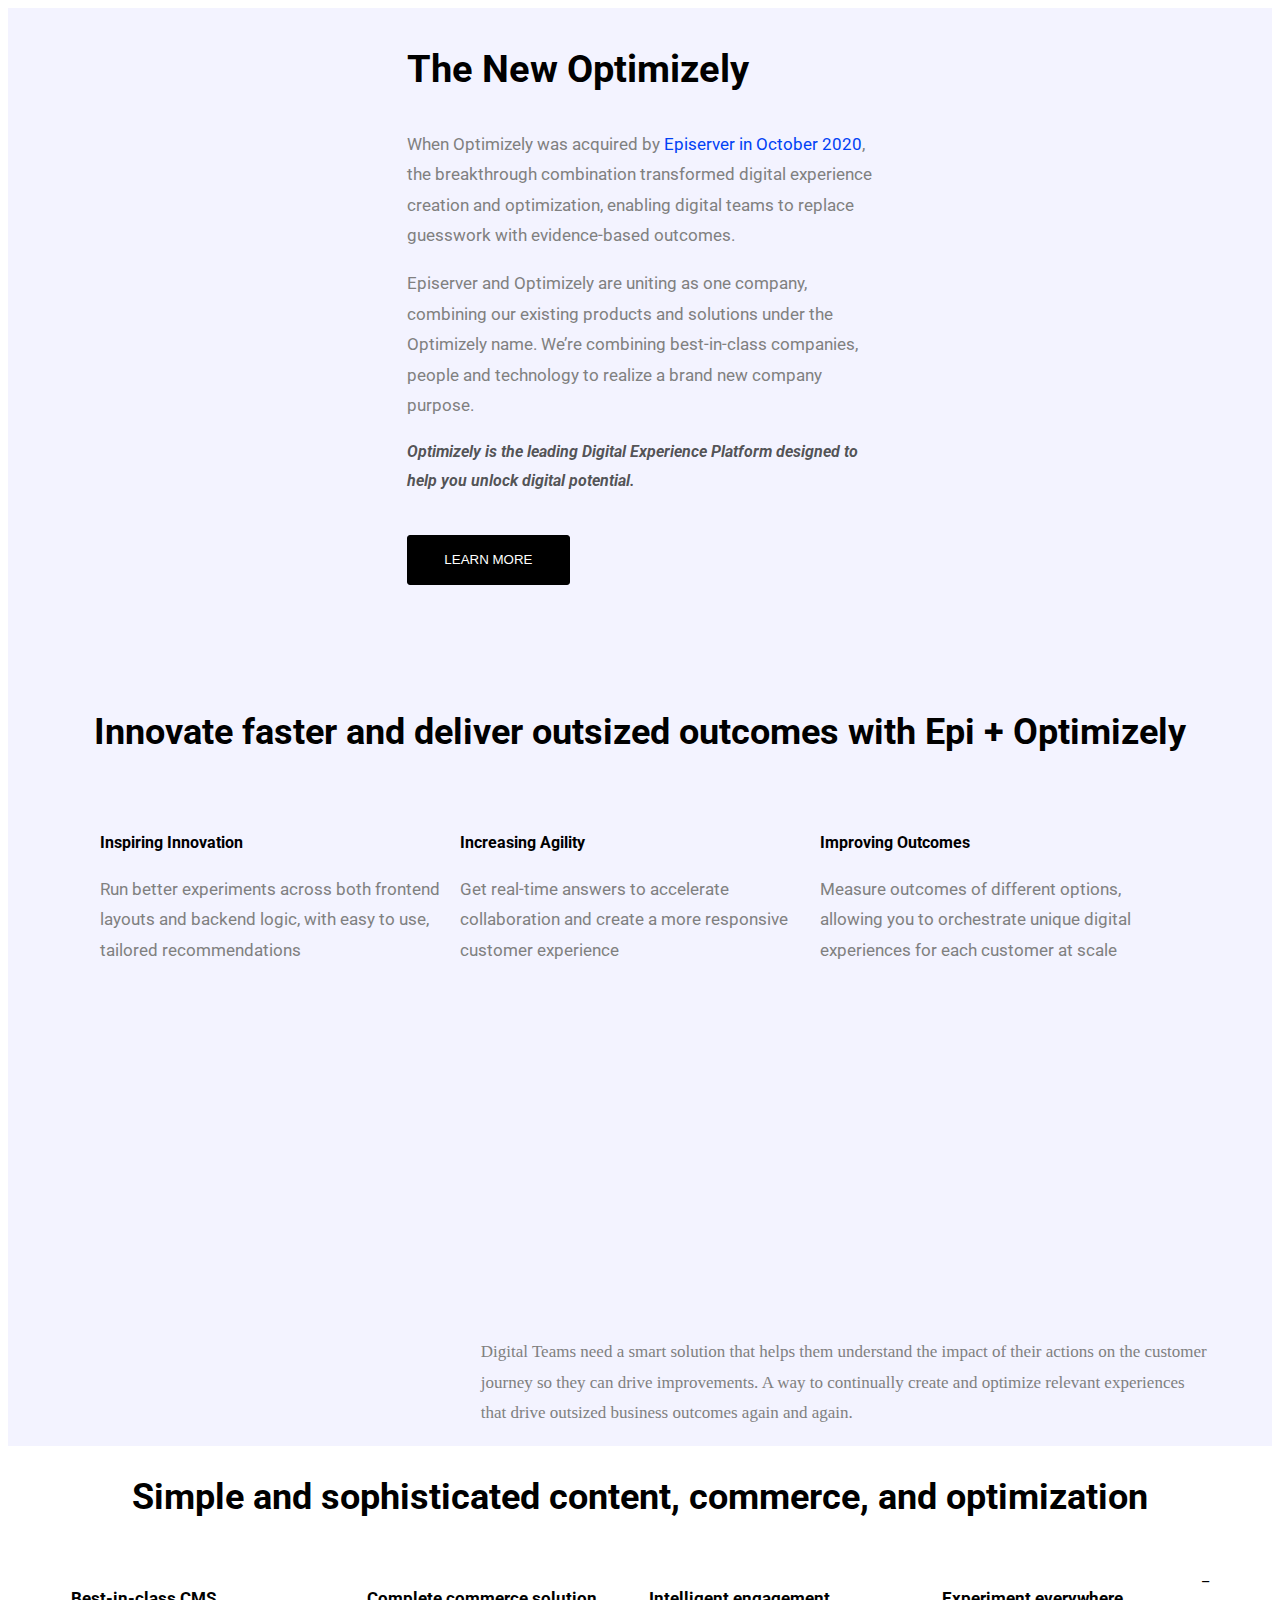
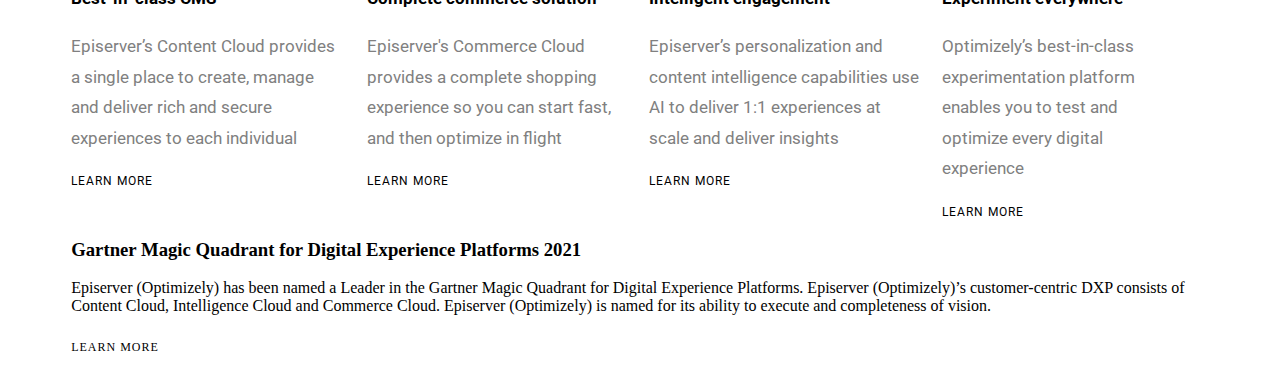
==== episerver.html @ 310f3a2f "added animation and complete middle part" ====
<!DOCTYPE html>
<html lang="en">
<head>
    <meta charset="UTF-8">
    <meta name="viewport" content="width=device-width, initial-scale=1.0">
    <title>Optimizely + Episerver</title>
    <link rel="preconnect" href="https://fonts.gstatic.com">
<link href="https://fonts.googleapis.com/css2?family=Roboto:wght@2,100&display=swap" rel="stylesheet">
<link rel="stylesheet" href="episerver_style.css">
</head>
<body>
    <div id="mainbody">
        <div id="top" class="flexbox_ep align-center">
            <div id="topimg">
                <img src="https://images.ctfassets.net/zw48pl1isxmc/1jGEEMIE94ZEv9ue9mTBgh/8d69df434926b331fec46d7b1fb0753e/epi-opti-updated-hero.png" alt="">
            </div>
            <div class="font right_text" >
                    <h1>The New Optimizely</h1>
                    <p class="pstyle">When Optimizely was acquired by <a href="" class="a_clean">Episerver in October 2020</a>, the breakthrough combination transformed digital
                         experience creation and optimization, enabling digital teams to replace guesswork with evidence-based outcomes. </p>
                      <p class="pstyle">Episerver and Optimizely are uniting as one company, combining our existing products and solutions under the Optimizely name.
                         We’re combining best-in-class companies, people and technology to realize a brand new company purpose.</p>
                    </p>
                    <p class="italic">Optimizely is the leading Digital Experience Platform designed to help you unlock digital potential.</p>
                    <button class="blackb">LEARN MORE</button>
            </div>
        </div>
        <div id="top-mid-box" class="align-center increase-gap">
            <h2 class="h2_head font">Innovate faster and deliver outsized outcomes with Epi + Optimizely</h2>
            <div class="font flexbox_ep">
                <div> <img class="img-top-mid" src="https://images.ctfassets.net/zw48pl1isxmc/1zBKmvhs2pLFYYh6oHwGKE/a29b6a57a757d5befb9bdc0ee0445412/epi-opt-icon-01.svg" alt="">
                     <h4>Inspiring Innovation</h4>
                     <p class="pstyle">Run better experiments across both frontend layouts and backend
                          logic, with easy to use, tailored recommendations</p>
                </div>
                <div>
                    <img src="http://images.ctfassets.net/zw48pl1isxmc/3E2oai9q1dWJMWl7R01fP4/473fbbd6e27096d35d44a01fcec5b2e1/epi-opt-icon-02.svg" alt="">
                    <h4>Increasing Agility</h4>
                    <p class="pstyle">Get real-time answers to accelerate collaboration and create a more responsive customer experience</p>
                </div>
                <div>
                    <img src="https://images.ctfassets.net/zw48pl1isxmc/tpaguhEmgafy0B2OpITNV/d8227053e3d9343648ff3999b109e4be/epi-opt-icon-03.svg" alt="">
                    <h4>Improving Outcomes</h4>
                    <p class="pstyle">Measure outcomes of different options,
                         allowing you to orchestrate unique digital experiences for each customer at scale</p>
                </div>
            </div>
        </div>
        <div id="top-lower-box" class="flexbox_ep align-center increase-gap">
            <div>
                <img src="https://images.ctfassets.net/zw48pl1isxmc/3q9RFgThEWzm1rDHU8sC8b/9e004b03624e10c7988db5906491be9f/epi-opti-devices.png" alt="">
            </div>
            <div id="top-lower-text">
                <p class="pstyle">
                    Digital Teams need a smart solution that helps them understand the impact of their actions on the customer journey so they can drive improvements.
                     A way to continually create and optimize relevant experiences that drive outsized business outcomes again and again.
                </p>
            </div>
        </div>
    </div>
    <div id="middlebody" class="align-center">
       <div>
           <h2 class="font h2_head">Simple and sophisticated content, commerce, and optimization</h2>
           <div>
                <img src="https://images.ctfassets.net/zw48pl1isxmc/4aTZ7yz5nzpZnLYUjerTsm/1b0ad9d950b7c64d557383f4c521cb0a/epi-opti-dxp-2x.png" alt="">
           </div>
           <div class="flexbox_ep font">
               <div>
                   <h4>
                    Best-in-class CMS
                   </h4>
                   <p class="pstyle">
                    Episerver’s Content Cloud provides a single place to create, manage and 
                    deliver rich and secure experiences to each individual
                   </p>
                   <div>
                        <a href="" class="a_clean arrow animate-arrow">LEARN MORE</a>
                   </div>
               </div>
               <div>
                   <h4>
                        Complete commerce solution
                   </h4>
                   <p class="pstyle">
                    Episerver's Commerce Cloud provides a complete shopping experience
                     so you can start fast, and then optimize in flight
                   </p>
                   <div>
                        <a href="" class="a_clean arrow animate-arrow">LEARN MORE</a>
                   </div>
               </div>
               <div>
                    <h4>
                        Intelligent engagement
                    </h4>
                    <p class="pstyle">
                        Episerver’s personalization and content intelligence capabilities use 
                        AI to deliver 1:1 experiences at scale and deliver insights
                    </p>
                    <div>
                        <a href="" class="a_clean arrow animate-arrow">LEARN MORE</a>
                    </div>
               </div>
               <div>
                    <h4>
                        Experiment everywhere
                    </h4>
                    <p class="pstyle">
                        Optimizely’s best-in-class experimentation platform enables you to 
                        test and optimize every digital experience
                    </p>
                    <div>
                        <a href="" class="a_clean arrow animate-arrow">LEARN MORE</a>
                    </div>
               </div>
           _</div>
       </div>
       <div id="" class="flexbox_ep">
           <div>
               <h3 >
                Gartner Magic Quadrant for Digital Experience Platforms 2021
               </h3>
               <p>
                Episerver (Optimizely) has been named a Leader in the Gartner Magic Quadrant for Digital Experience Platforms. Episerver (Optimizely)’s customer-centric DXP consists of Content Cloud, Intelligence
                 Cloud and Commerce Cloud. Episerver (Optimizely) is named for its ability to execute and completeness of vision.
               </p>
               <div class="pstyle">
                <a href="" class="a_clean arrow animate-arrow">LEARN MORE</a>
               </div>
           </div>
           <div id="bottomimg">
               <img src="https://images.ctfassets.net/zw48pl1isxmc/1STKvMxQ0t5Y7T6gn5m9GR/3c25e25fdeecc9a8804c7e6b08175146/epi-opti-gartner.png" alt="">
           </div>
       </div>
    </div>
    <div id="faqsection">

    </div>
</body>
</html>
---- episerver_style.css ----
#mainbody{
    width: 100%;
    margin: auto;
    background: rgb(243, 243, 255);
}
.font{
    font-family: 'Roboto', sans-serif;
}
.font>h1{
    font-size: 3vw;
}
.align-center{
    width: 90%;
    margin: auto;
}
   
.flexbox_ep{
    display: flex;
    flex-direction: row;
    flex-flow: row;
}
#topimg{
   flex-grow: 0.5;
}
.right_text{
    text-align: left;
    width: 41%;
    flex-wrap: nowrap;
    line-height: 1.8;
}
.a_clean{
    color: rgb(0, 65, 245);
    text-decoration: none;
}
.increase-gap{
    margin-top: 10%;
}
.pstyle{
color: grey;
font-size: 17px;
line-height: 1.8;
}
.blackb{
    width: 35%;
    height: 50px;
    background: black;
    color: white;
    border-radius: 3px;
    border: 1px solid black;
    margin-top: 5%;
}
.right_text>.italic{
    font-style: italic;
    font-size: 16px;
    font-weight: 700;
    color: rgba(22, 22, 22, 0.747);
}
.h2_head{
    font-size: 36px;
    text-align: center;
}
#top-mid-box>div{
    width:95%;
    margin: auto;
}
#top-mid-box>div>div{
    flex-grow: 0.5;
    gap: 10px;
    margin: 10px 20px 10px 0;
    width:25%;
}
#top-mid-box img{
    width: 10%;
}


#top-lower-box>div{
    flex-grow: 1;
}
#top-lower-box>div p{
margin-top: 30%;
}
#top-lower-text{
  width: 28%;
}
#middlebody>div>div>img{
      width: 100%;
      cursor: default;
}
#middlebody>div>div h4{
    font-size: 17px;
}
#middlebody>div>div{
    flex-grow: 1;
    gap: 2%;
    cursor: pointer;
}
.arrow{
    color: black;
    font-size: 12px;
    letter-spacing: 1px;
}
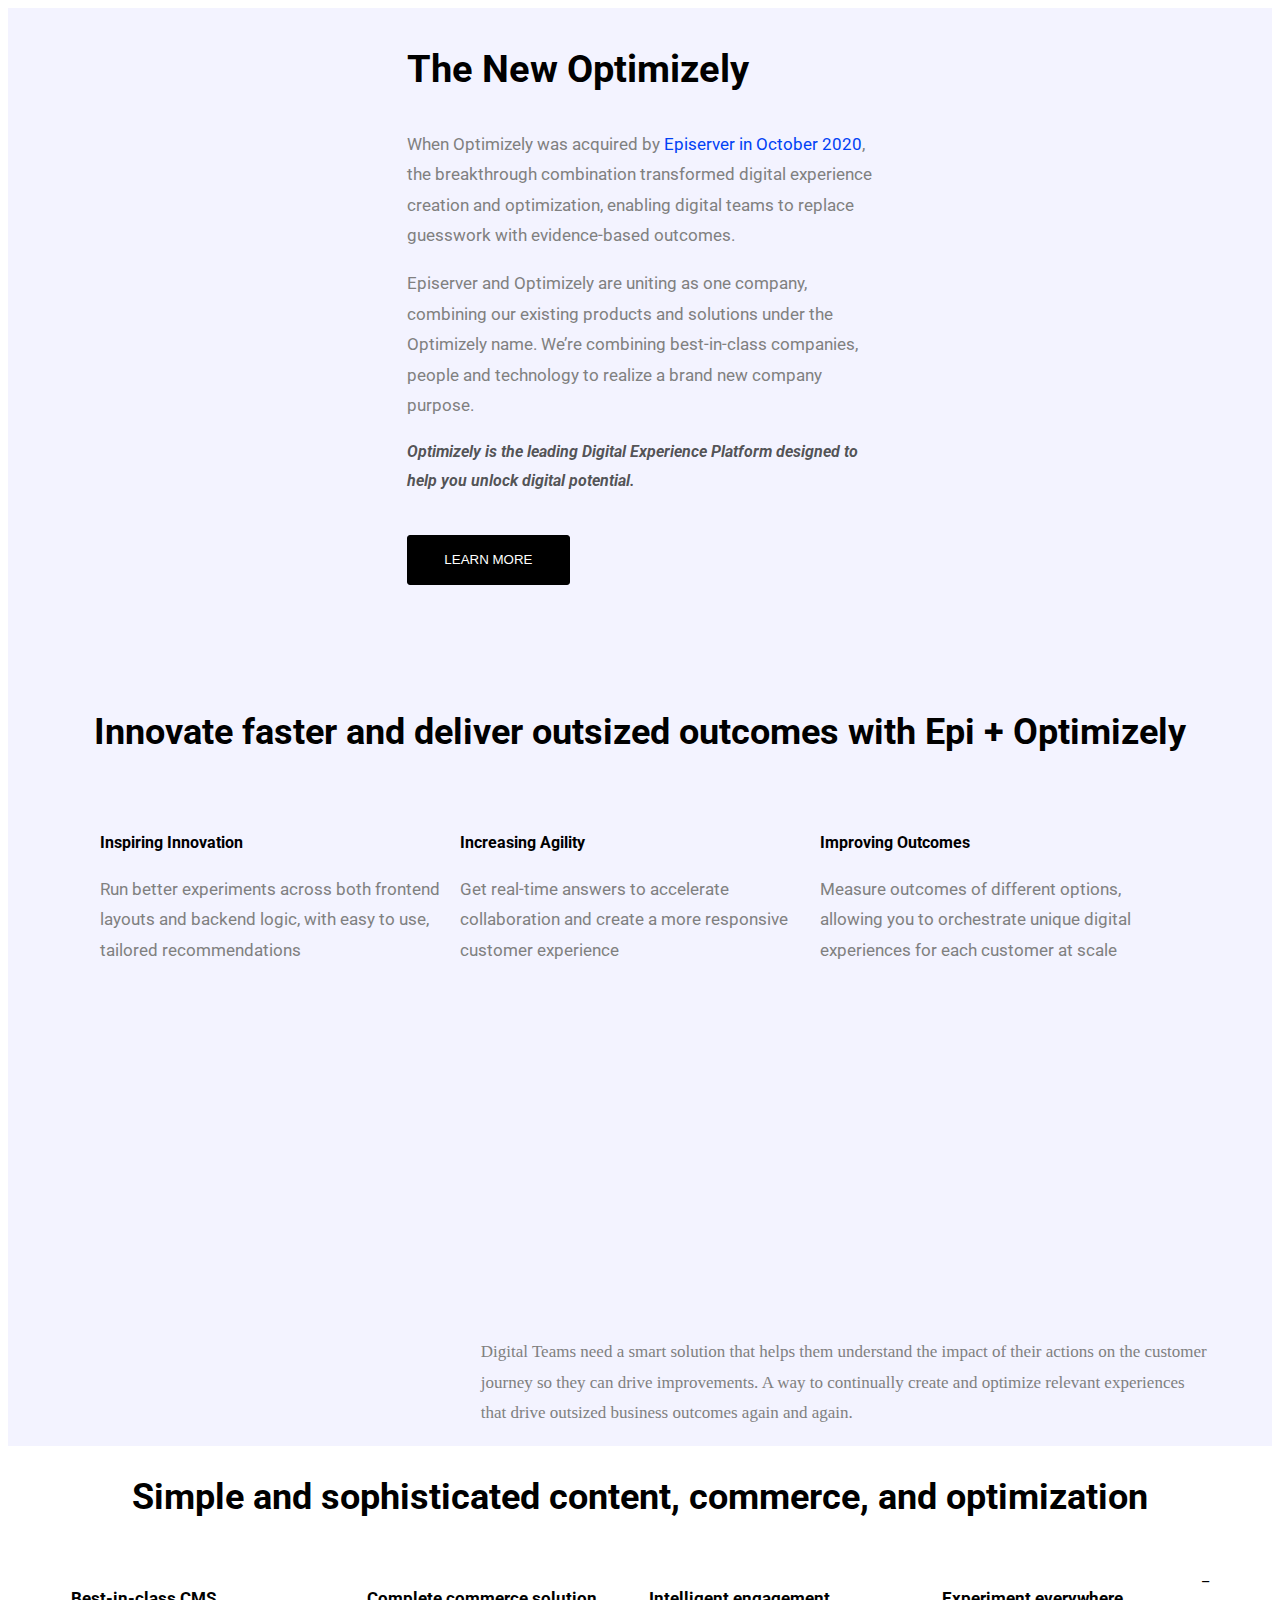
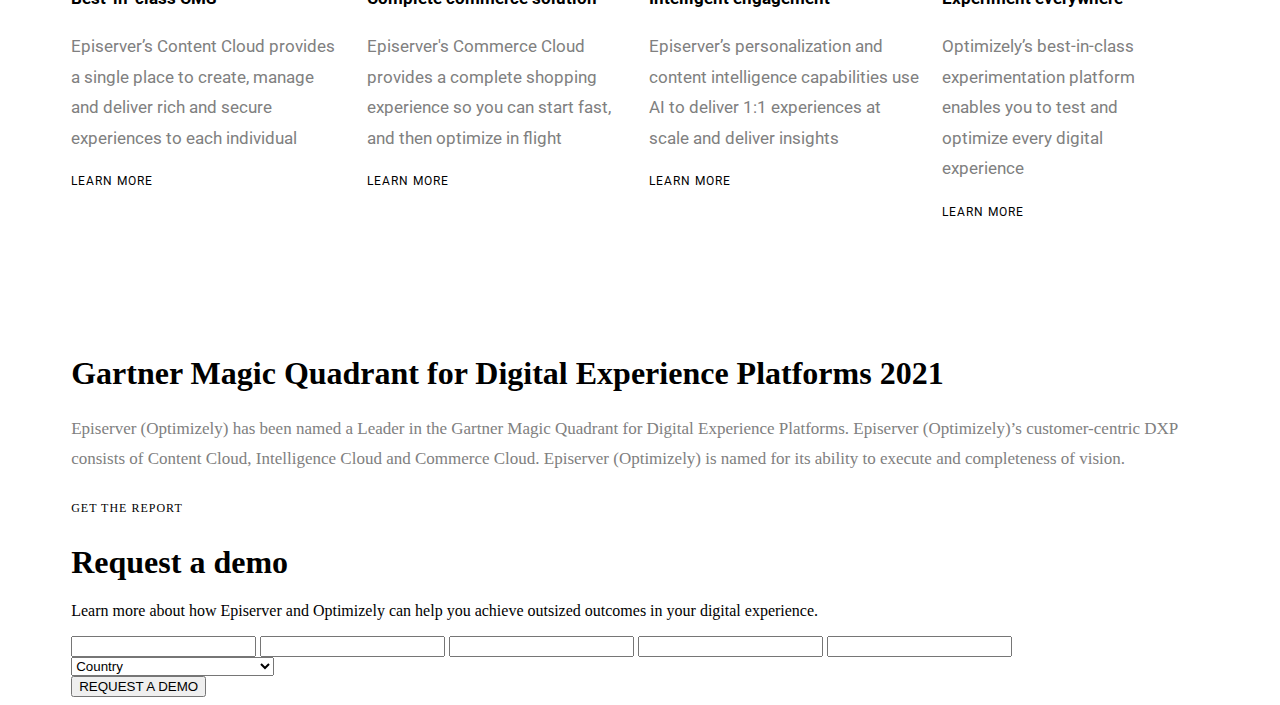
==== commit e0658364: "finished middlebox" ====
--- a/episerver.html
+++ b/episerver.html
@@ -115,21 +115,287 @@
                </div>
            _</div>
        </div>
-       <div id="" class="flexbox_ep">
-           <div>
-               <h3 >
+       <div id="bottom-box" class="flexbox_ep increase-gap">
+           <div id="bottomtext">
+               <h1  style="text-align: left;">
                 Gartner Magic Quadrant for Digital Experience Platforms 2021
-               </h3>
-               <p>
+               </h1>
+               <p class="pstyle">
                 Episerver (Optimizely) has been named a Leader in the Gartner Magic Quadrant for Digital Experience Platforms. Episerver (Optimizely)’s customer-centric DXP consists of Content Cloud, Intelligence
                  Cloud and Commerce Cloud. Episerver (Optimizely) is named for its ability to execute and completeness of vision.
                </p>
                <div class="pstyle">
-                <a href="" class="a_clean arrow animate-arrow">LEARN MORE</a>
+                <a href="" class="a_clean arrow animate-arrow">GET THE REPORT</a>
                </div>
            </div>
            <div id="bottomimg">
                <img src="https://images.ctfassets.net/zw48pl1isxmc/1STKvMxQ0t5Y7T6gn5m9GR/3c25e25fdeecc9a8804c7e6b08175146/epi-opti-gartner.png" alt="">
+           </div>
+       </div>
+       <div>
+           <div id="form-box">
+                    <h1>Request a demo</h1>
+                    <p>Learn more about how Episerver and Optimizely
+                     can help you achieve outsized outcomes in your digital experience.</p>
+                     <div>
+                         <form>
+                             <input type="text">
+                             <input type="text">
+                             <input type="email">
+                             <input type="text">
+                             <input type="text">
+                            <select id="country">
+                                <option value="">Country</option>
+                                <option value="Afganistan">Afghanistan</option>
+                                <option value="Albania">Albania</option>
+                                <option value="Algeria">Algeria</option>
+                                <option value="American Samoa">American Samoa</option>
+                                <option value="Andorra">Andorra</option>
+                                <option value="Angola">Angola</option>
+                                <option value="Anguilla">Anguilla</option>
+                                <option value="Antigua & Barbuda">Antigua & Barbuda</option>
+                                <option value="Argentina">Argentina</option>
+                                <option value="Armenia">Armenia</option>
+                                <option value="Aruba">Aruba</option>
+                                <option value="Australia">Australia</option>
+                                <option value="Austria">Austria</option>
+                                <option value="Azerbaijan">Azerbaijan</option>
+                                <option value="Bahamas">Bahamas</option>
+                                <option value="Bahrain">Bahrain</option>
+                                <option value="Bangladesh">Bangladesh</option>
+                                <option value="Barbados">Barbados</option>
+                                <option value="Belarus">Belarus</option>
+                                <option value="Belgium">Belgium</option>
+                                <option value="Belize">Belize</option>
+                                <option value="Benin">Benin</option>
+                                <option value="Bermuda">Bermuda</option>
+                                <option value="Bhutan">Bhutan</option>
+                                <option value="Bolivia">Bolivia</option>
+                                <option value="Bonaire">Bonaire</option>
+                                <option value="Bosnia & Herzegovina">Bosnia & Herzegovina</option>
+                                <option value="Botswana">Botswana</option>
+                                <option value="Brazil">Brazil</option>
+                                <option value="British Indian Ocean Ter">British Indian Ocean Ter</option>
+                                <option value="Brunei">Brunei</option>
+                                <option value="Bulgaria">Bulgaria</option>
+                                <option value="Burkina Faso">Burkina Faso</option>
+                                <option value="Burundi">Burundi</option>
+                                <option value="Cambodia">Cambodia</option>
+                                <option value="Cameroon">Cameroon</option>
+                                <option value="Canada">Canada</option>
+                                <option value="Canary Islands">Canary Islands</option>
+                                <option value="Cape Verde">Cape Verde</option>
+                                <option value="Cayman Islands">Cayman Islands</option>
+                                <option value="Central African Republic">Central African Republic</option>
+                                <option value="Chad">Chad</option>
+                                <option value="Channel Islands">Channel Islands</option>
+                                <option value="Chile">Chile</option>
+                                <option value="China">China</option>
+                                <option value="Christmas Island">Christmas Island</option>
+                                <option value="Cocos Island">Cocos Island</option>
+                                <option value="Colombia">Colombia</option>
+                                <option value="Comoros">Comoros</option>
+                                <option value="Congo">Congo</option>
+                                <option value="Cook Islands">Cook Islands</option>
+                                <option value="Costa Rica">Costa Rica</option>
+                                <option value="Cote DIvoire">Cote DIvoire</option>
+                                <option value="Croatia">Croatia</option>
+                                <option value="Cuba">Cuba</option>
+                                <option value="Curaco">Curacao</option>
+                                <option value="Cyprus">Cyprus</option>
+                                <option value="Czech Republic">Czech Republic</option>
+                                <option value="Denmark">Denmark</option>
+                                <option value="Djibouti">Djibouti</option>
+                                <option value="Dominica">Dominica</option>
+                                <option value="Dominican Republic">Dominican Republic</option>
+                                <option value="East Timor">East Timor</option>
+                                <option value="Ecuador">Ecuador</option>
+                                <option value="Egypt">Egypt</option>
+                                <option value="El Salvador">El Salvador</option>
+                                <option value="Equatorial Guinea">Equatorial Guinea</option>
+                                <option value="Eritrea">Eritrea</option>
+                                <option value="Estonia">Estonia</option>
+                                <option value="Ethiopia">Ethiopia</option>
+                                <option value="Falkland Islands">Falkland Islands</option>
+                                <option value="Faroe Islands">Faroe Islands</option>
+                                <option value="Fiji">Fiji</option>
+                                <option value="Finland">Finland</option>
+                                <option value="France">France</option>
+                                <option value="French Guiana">French Guiana</option>
+                                <option value="French Polynesia">French Polynesia</option>
+                                <option value="French Southern Ter">French Southern Ter</option>
+                                <option value="Gabon">Gabon</option>
+                                <option value="Gambia">Gambia</option>
+                                <option value="Georgia">Georgia</option>
+                                <option value="Germany">Germany</option>
+                                <option value="Ghana">Ghana</option>
+                                <option value="Gibraltar">Gibraltar</option>
+                                <option value="Great Britain">Great Britain</option>
+                                <option value="Greece">Greece</option>
+                                <option value="Greenland">Greenland</option>
+                                <option value="Grenada">Grenada</option>
+                                <option value="Guadeloupe">Guadeloupe</option>
+                                <option value="Guam">Guam</option>
+                                <option value="Guatemala">Guatemala</option>
+                                <option value="Guinea">Guinea</option>
+                                <option value="Guyana">Guyana</option>
+                                <option value="Haiti">Haiti</option>
+                                <option value="Hawaii">Hawaii</option>
+                                <option value="Honduras">Honduras</option>
+                                <option value="Hong Kong">Hong Kong</option>
+                                <option value="Hungary">Hungary</option>
+                                <option value="Iceland">Iceland</option>
+                                <option value="Indonesia">Indonesia</option>
+                                <option value="India">India</option>
+                                <option value="Iran">Iran</option>
+                                <option value="Iraq">Iraq</option>
+                                <option value="Ireland">Ireland</option>
+                                <option value="Isle of Man">Isle of Man</option>
+                                <option value="Israel">Israel</option>
+                                <option value="Italy">Italy</option>
+                                <option value="Jamaica">Jamaica</option>
+                                <option value="Japan">Japan</option>
+                                <option value="Jordan">Jordan</option>
+                                <option value="Kazakhstan">Kazakhstan</option>
+                                <option value="Kenya">Kenya</option>
+                                <option value="Kiribati">Kiribati</option>
+                                <option value="Korea North">Korea North</option>
+                                <option value="Korea Sout">Korea South</option>
+                                <option value="Kuwait">Kuwait</option>
+                                <option value="Kyrgyzstan">Kyrgyzstan</option>
+                                <option value="Laos">Laos</option>
+                                <option value="Latvia">Latvia</option>
+                                <option value="Lebanon">Lebanon</option>
+                                <option value="Lesotho">Lesotho</option>
+                                <option value="Liberia">Liberia</option>
+                                <option value="Libya">Libya</option>
+                                <option value="Liechtenstein">Liechtenstein</option>
+                                <option value="Lithuania">Lithuania</option>
+                                <option value="Luxembourg">Luxembourg</option>
+                                <option value="Macau">Macau</option>
+                                <option value="Macedonia">Macedonia</option>
+                                <option value="Madagascar">Madagascar</option>
+                                <option value="Malaysia">Malaysia</option>
+                                <option value="Malawi">Malawi</option>
+                                <option value="Maldives">Maldives</option>
+                                <option value="Mali">Mali</option>
+                                <option value="Malta">Malta</option>
+                                <option value="Marshall Islands">Marshall Islands</option>
+                                <option value="Martinique">Martinique</option>
+                                <option value="Mauritania">Mauritania</option>
+                                <option value="Mauritius">Mauritius</option>
+                                <option value="Mayotte">Mayotte</option>
+                                <option value="Mexico">Mexico</option>
+                                <option value="Midway Islands">Midway Islands</option>
+                                <option value="Moldova">Moldova</option>
+                                <option value="Monaco">Monaco</option>
+                                <option value="Mongolia">Mongolia</option>
+                                <option value="Montserrat">Montserrat</option>
+                                <option value="Morocco">Morocco</option>
+                                <option value="Mozambique">Mozambique</option>
+                                <option value="Myanmar">Myanmar</option>
+                                <option value="Nambia">Nambia</option>
+                                <option value="Nauru">Nauru</option>
+                                <option value="Nepal">Nepal</option>
+                                <option value="Netherland Antilles">Netherland Antilles</option>
+                                <option value="Netherlands">Netherlands (Holland, Europe)</option>
+                                <option value="Nevis">Nevis</option>
+                                <option value="New Caledonia">New Caledonia</option>
+                                <option value="New Zealand">New Zealand</option>
+                                <option value="Nicaragua">Nicaragua</option>
+                                <option value="Niger">Niger</option>
+                                <option value="Nigeria">Nigeria</option>
+                                <option value="Niue">Niue</option>
+                                <option value="Norfolk Island">Norfolk Island</option>
+                                <option value="Norway">Norway</option>
+                                <option value="Oman">Oman</option>
+                                <option value="Pakistan">Pakistan</option>
+                                <option value="Palau Island">Palau Island</option>
+                                <option value="Palestine">Palestine</option>
+                                <option value="Panama">Panama</option>
+                                <option value="Papua New Guinea">Papua New Guinea</option>
+                                <option value="Paraguay">Paraguay</option>
+                                <option value="Peru">Peru</option>
+                                <option value="Phillipines">Philippines</option>
+                                <option value="Pitcairn Island">Pitcairn Island</option>
+                                <option value="Poland">Poland</option>
+                                <option value="Portugal">Portugal</option>
+                                <option value="Puerto Rico">Puerto Rico</option>
+                                <option value="Qatar">Qatar</option>
+                                <option value="Republic of Montenegro">Republic of Montenegro</option>
+                                <option value="Republic of Serbia">Republic of Serbia</option>
+                                <option value="Reunion">Reunion</option>
+                                <option value="Romania">Romania</option>
+                                <option value="Russia">Russia</option>
+                                <option value="Rwanda">Rwanda</option>
+                                <option value="St Barthelemy">St Barthelemy</option>
+                                <option value="St Eustatius">St Eustatius</option>
+                                <option value="St Helena">St Helena</option>
+                                <option value="St Kitts-Nevis">St Kitts-Nevis</option>
+                                <option value="St Lucia">St Lucia</option>
+                                <option value="St Maarten">St Maarten</option>
+                                <option value="St Pierre & Miquelon">St Pierre & Miquelon</option>
+                                <option value="St Vincent & Grenadines">St Vincent & Grenadines</option>
+                                <option value="Saipan">Saipan</option>
+                                <option value="Samoa">Samoa</option>
+                                <option value="Samoa American">Samoa American</option>
+                                <option value="San Marino">San Marino</option>
+                                <option value="Sao Tome & Principe">Sao Tome & Principe</option>
+                                <option value="Saudi Arabia">Saudi Arabia</option>
+                                <option value="Senegal">Senegal</option>
+                                <option value="Seychelles">Seychelles</option>
+                                <option value="Sierra Leone">Sierra Leone</option>
+                                <option value="Singapore">Singapore</option>
+                                <option value="Slovakia">Slovakia</option>
+                                <option value="Slovenia">Slovenia</option>
+                                <option value="Solomon Islands">Solomon Islands</option>
+                                <option value="Somalia">Somalia</option>
+                                <option value="South Africa">South Africa</option>
+                                <option value="Spain">Spain</option>
+                                <option value="Sri Lanka">Sri Lanka</option>
+                                <option value="Sudan">Sudan</option>
+                                <option value="Suriname">Suriname</option>
+                                <option value="Swaziland">Swaziland</option>
+                                <option value="Sweden">Sweden</option>
+                                <option value="Switzerland">Switzerland</option>
+                                <option value="Syria">Syria</option>
+                                <option value="Tahiti">Tahiti</option>
+                                <option value="Taiwan">Taiwan</option>
+                                <option value="Tajikistan">Tajikistan</option>
+                                <option value="Tanzania">Tanzania</option>
+                                <option value="Thailand">Thailand</option>
+                                <option value="Togo">Togo</option>
+                                <option value="Tokelau">Tokelau</option>
+                                <option value="Tonga">Tonga</option>
+                                <option value="Trinidad & Tobago">Trinidad & Tobago</option>
+                                <option value="Tunisia">Tunisia</option>
+                                <option value="Turkey">Turkey</option>
+                                <option value="Turkmenistan">Turkmenistan</option>
+                                <option value="Turks & Caicos Is">Turks & Caicos Is</option>
+                                <option value="Tuvalu">Tuvalu</option>
+                                <option value="Uganda">Uganda</option>
+                                <option value="United Kingdom">United Kingdom</option>
+                                <option value="Ukraine">Ukraine</option>
+                                <option value="United Arab Erimates">United Arab Emirates</option>
+                                <option value="United States of America">United States of America</option>
+                                <option value="Uraguay">Uruguay</option>
+                                <option value="Uzbekistan">Uzbekistan</option>
+                                <option value="Vanuatu">Vanuatu</option>
+                                <option value="Vatican City State">Vatican City State</option>
+                                <option value="Venezuela">Venezuela</option>
+                                <option value="Vietnam">Vietnam</option>
+                                <option value="Virgin Islands (Brit)">Virgin Islands (Brit)</option>
+                                <option value="Virgin Islands (USA)">Virgin Islands (USA)</option>
+                                <option value="Wake Island">Wake Island</option>
+                                <option value="Wallis & Futana Is">Wallis & Futana Is</option>
+                                <option value="Yemen">Yemen</option>
+                                <option value="Zaire">Zaire</option>
+                                <option value="Zambia">Zambia</option>
+                                <option value="Zimbabwe">Zimbabwe</option>
+                            </select>
+                         </form>
+                         <button>REQUEST A DEMO</button>
+                     </div>
            </div>
        </div>
     </div>
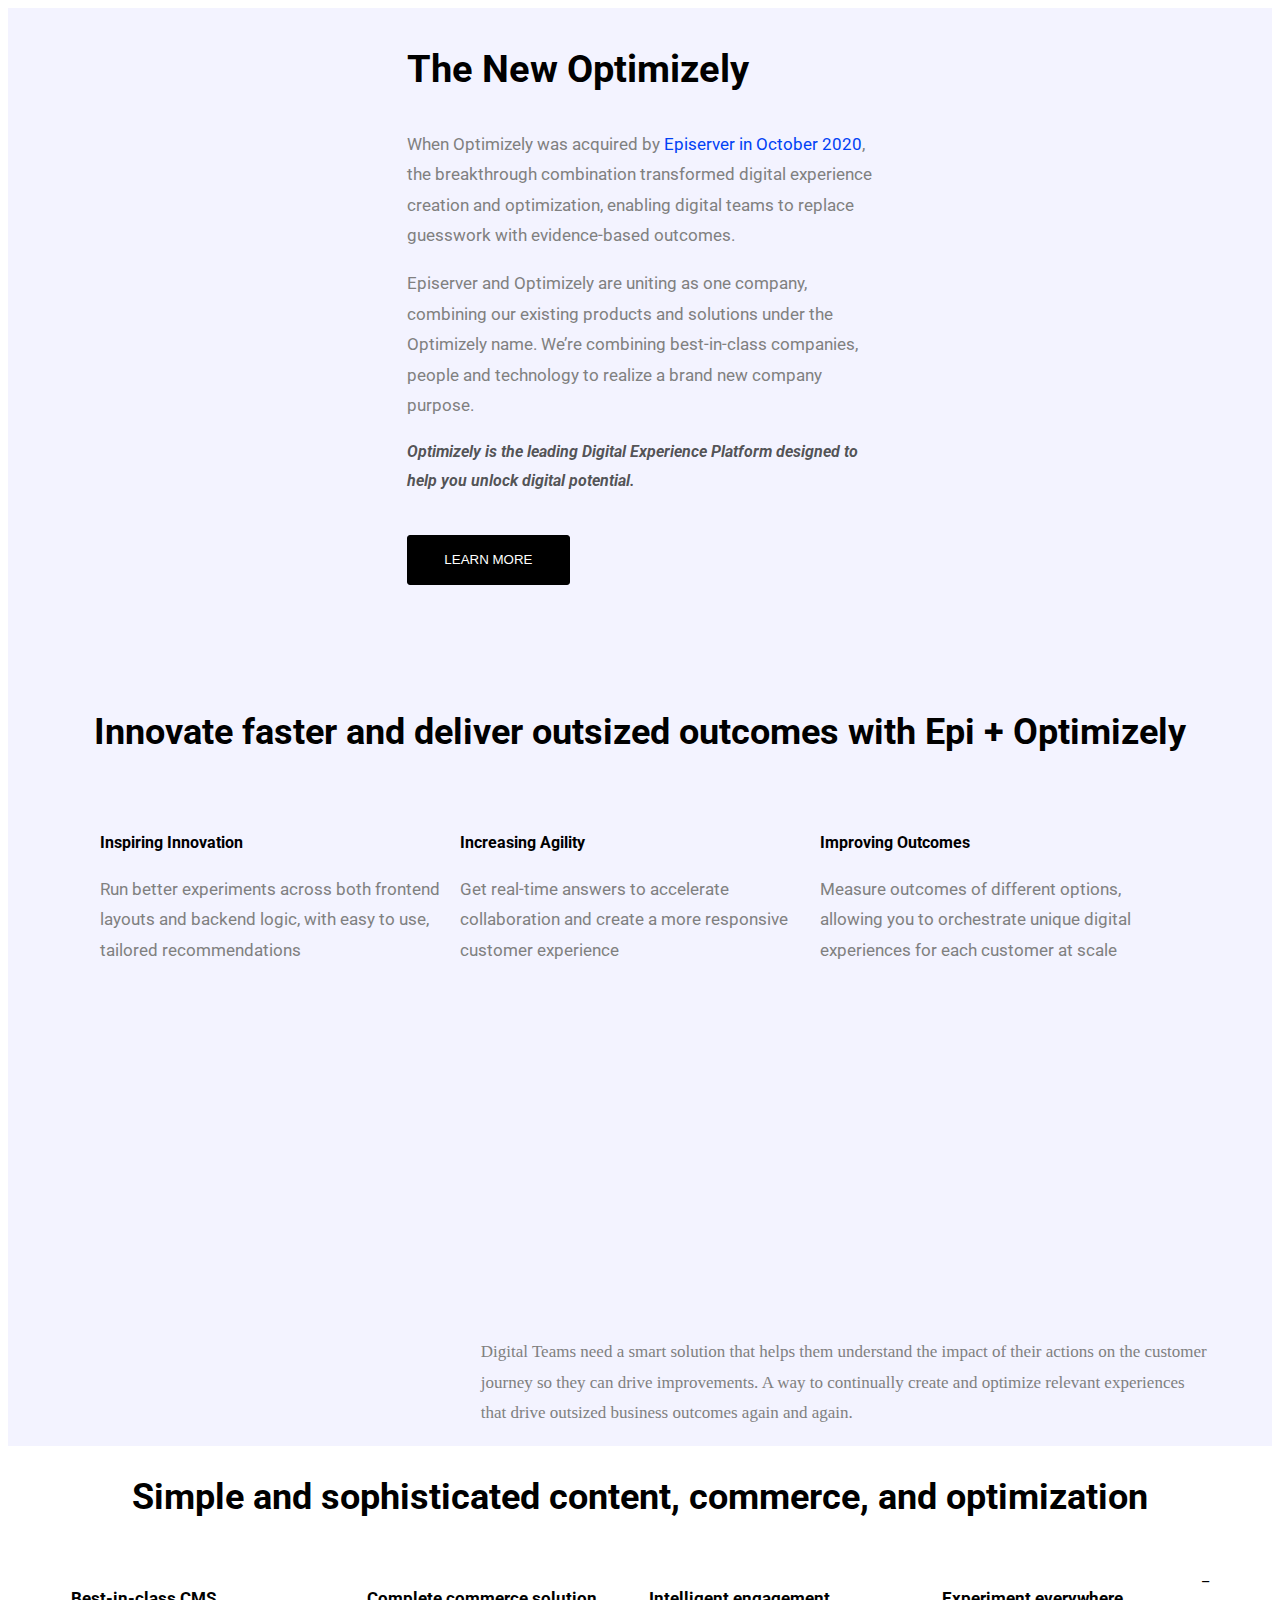
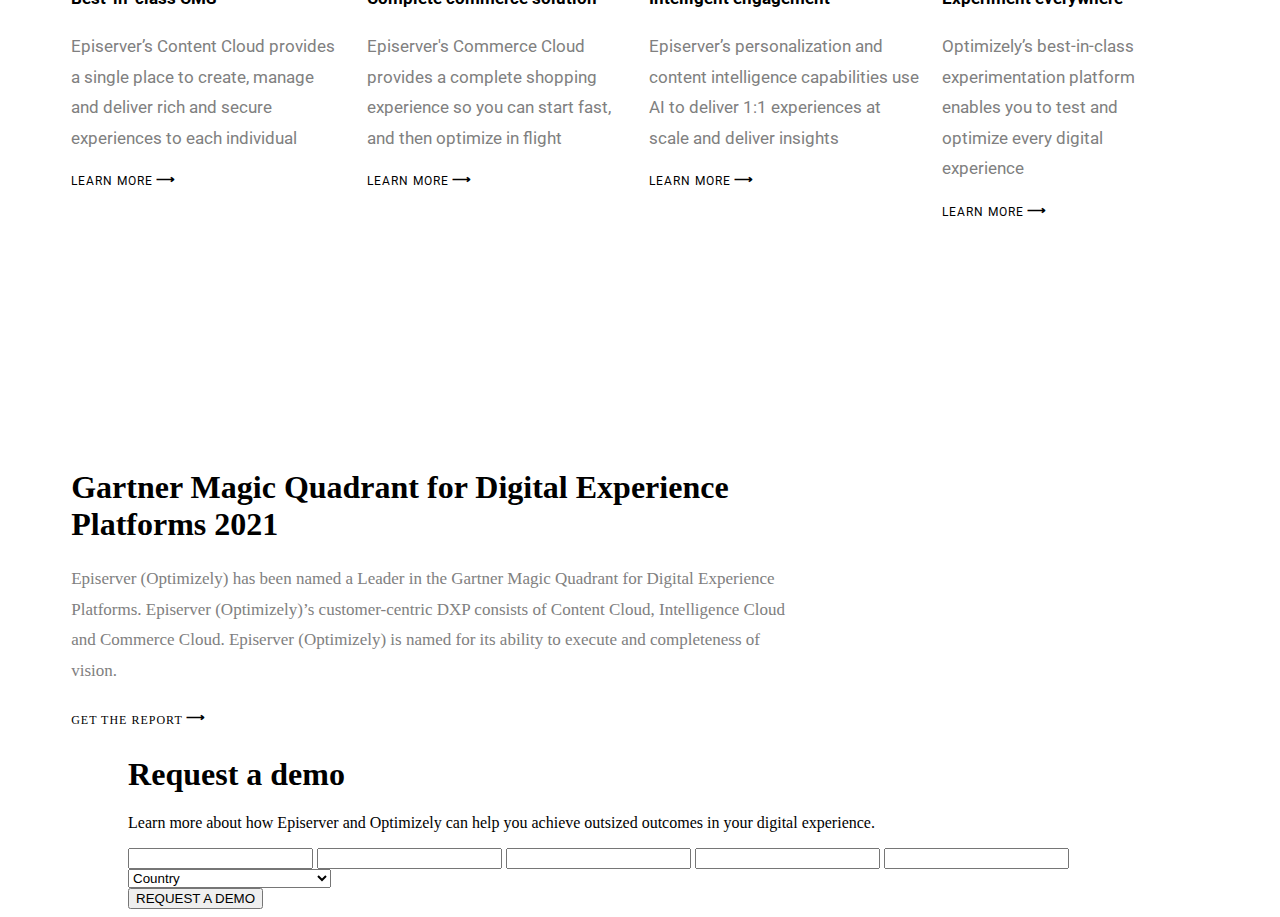
==== commit 4780b31c: "added form" ====
--- a/episerver.html
+++ b/episerver.html
@@ -132,7 +132,7 @@
                <img src="https://images.ctfassets.net/zw48pl1isxmc/1STKvMxQ0t5Y7T6gn5m9GR/3c25e25fdeecc9a8804c7e6b08175146/epi-opti-gartner.png" alt="">
            </div>
        </div>
-       <div>
+       <div class="align-center">
            <div id="form-box">
                     <h1>Request a demo</h1>
                     <p>Learn more about how Episerver and Optimizely
--- a/episerver_style.css
+++ b/episerver_style.css
@@ -83,6 +83,7 @@
 #top-lower-text{
   width: 28%;
 }
+
 #middlebody>div>div>img{
       width: 100%;
       cursor: default;
@@ -95,8 +96,38 @@
     gap: 2%;
     cursor: pointer;
 }
+
 .arrow{
     color: black;
     font-size: 12px;
     letter-spacing: 1px;
-}+}
+
+.animate-arrow {
+    position: relative;
+    transition: all 0.25s;
+    padding-right: 25px;
+}
+.animate-arrow::after {
+    display: inline-block;
+    content: "\27F6";
+    font-family: "Font Awesome 5 Free";
+    font-weight: 900;
+    font-size: 16px;
+    right: 0;
+    position: absolute;
+    transform: scale(0.8);
+    transition: opacity 0.25s;
+}
+.animate-arrow:hover {
+    padding-right: 34px;
+}
+#bottom-box{
+    margin-top: 20%;
+}
+#bottomtext{
+    width: 37%;
+}
+#bottomimg{
+        margin-left:10%;;
+}
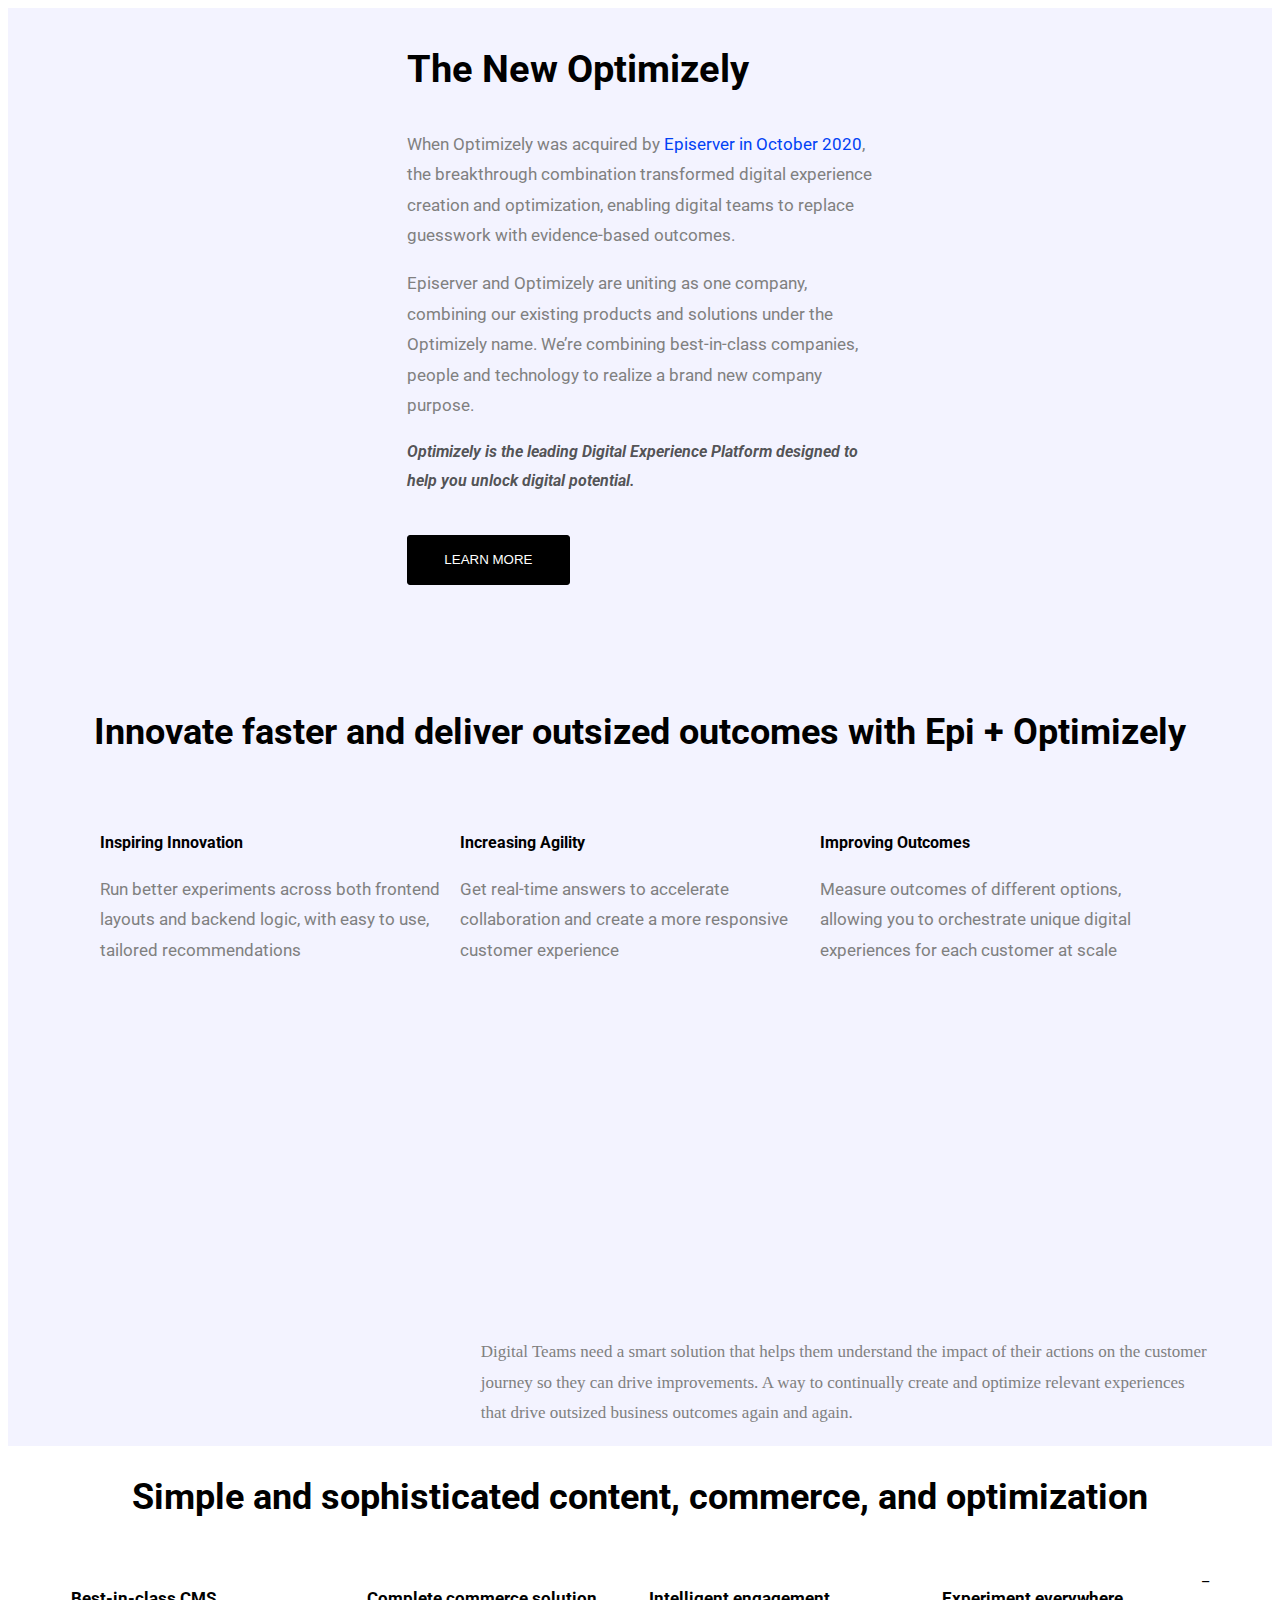
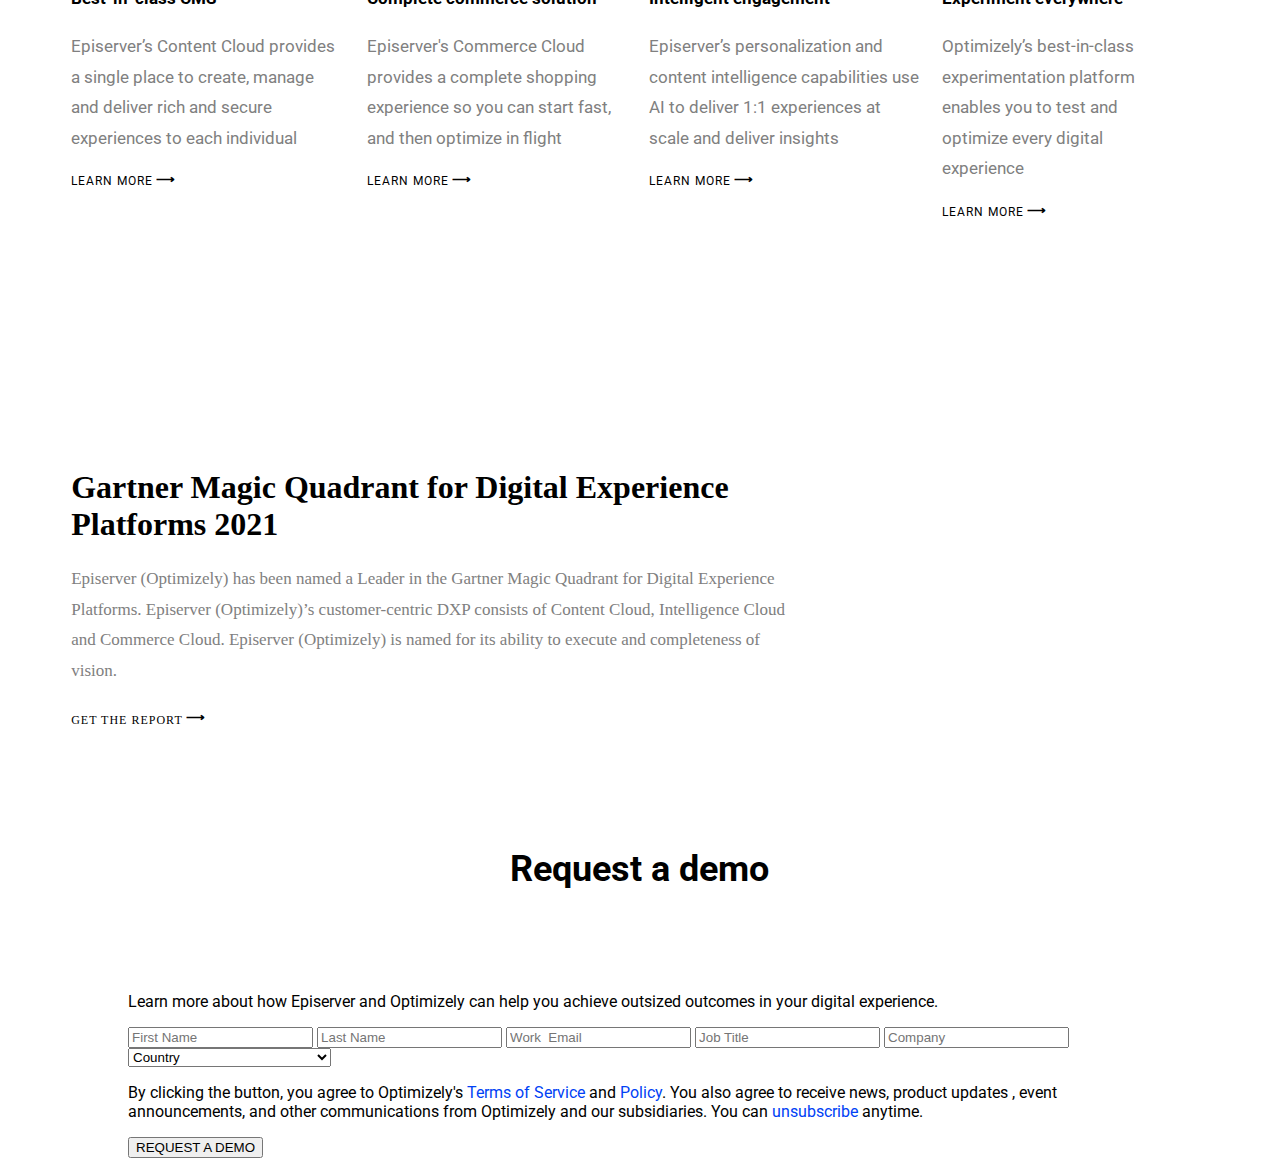
==== commit 297d57fa: "added grid and styling for form" ====
--- a/episerver.html
+++ b/episerver.html
@@ -132,18 +132,18 @@
                <img src="https://images.ctfassets.net/zw48pl1isxmc/1STKvMxQ0t5Y7T6gn5m9GR/3c25e25fdeecc9a8804c7e6b08175146/epi-opti-gartner.png" alt="">
            </div>
        </div>
-       <div class="align-center">
+       <div class="align-center increase-gap">
            <div id="form-box">
-                    <h1>Request a demo</h1>
-                    <p>Learn more about how Episerver and Optimizely
+                    <h1 class="h2_head font">Request a demo</h1>
+                    <p class="text-align font increase-gap" id="formp">Learn more about how Episerver and Optimizely
                      can help you achieve outsized outcomes in your digital experience.</p>
                      <div>
-                         <form>
-                             <input type="text">
-                             <input type="text">
-                             <input type="email">
-                             <input type="text">
-                             <input type="text">
+                         <form  class="grid-box">
+                             <input type="text" placeholder="First Name">
+                             <input type="text" placeholder="Last Name">
+                             <input type="email" placeholder="Work  Email">
+                             <input type="text" placeholder="Job Title">
+                             <input type="text" placeholder="Company">
                             <select id="country">
                                 <option value="">Country</option>
                                 <option value="Afganistan">Afghanistan</option>
@@ -394,7 +394,9 @@
                                 <option value="Zimbabwe">Zimbabwe</option>
                             </select>
                          </form>
-                         <button>REQUEST A DEMO</button>
+                         <p id="disclaimerp" class="font">By clicking the button, you agree to Optimizely's <a class="a_clean disclaimera" href="">Terms of Service</a> and <a href="" class="a_clean disclaimera"> Policy</a>. You also agree to receive news, product updates
+                             , event announcements, and other communications from Optimizely and our subsidiaries. You can <a class="a_clean disclaimera" href="">unsubscribe</a> anytime.</p>
+                         <button id="disc_button">REQUEST A DEMO</button>
                      </div>
            </div>
        </div>
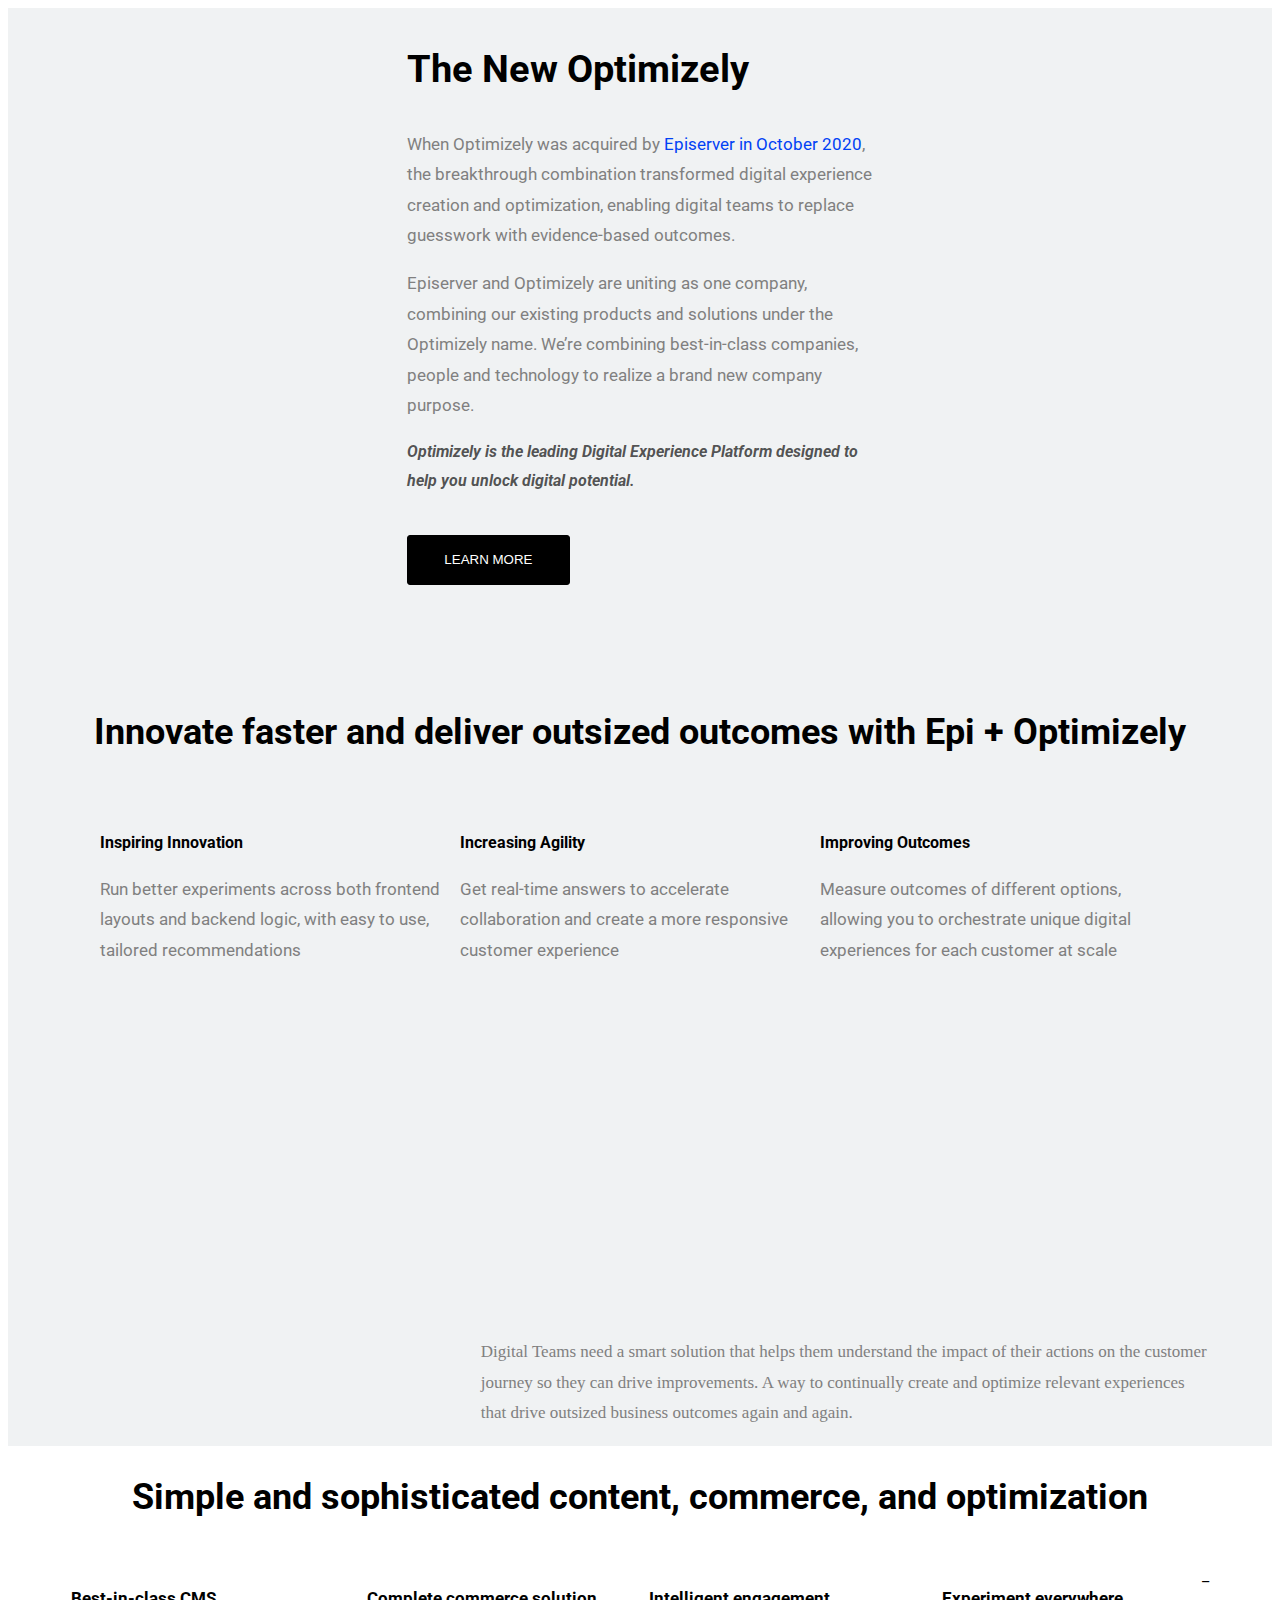
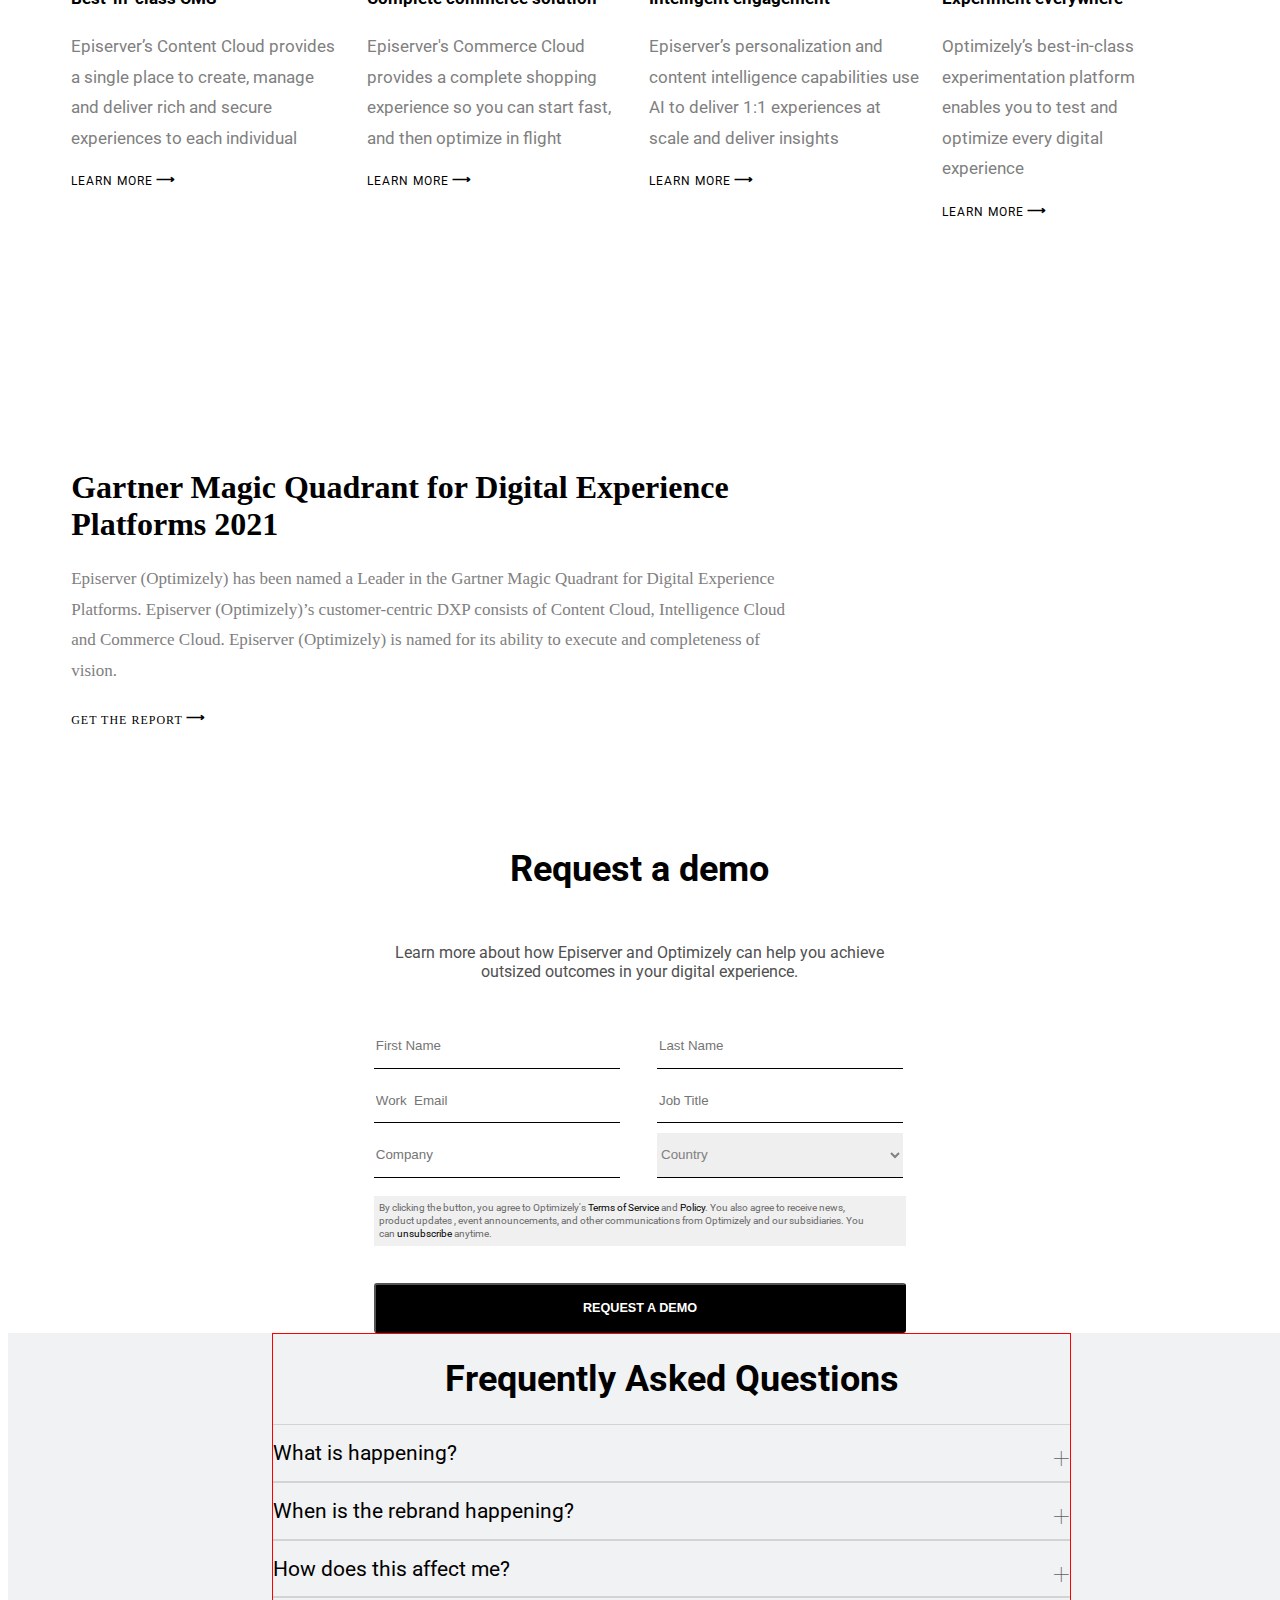
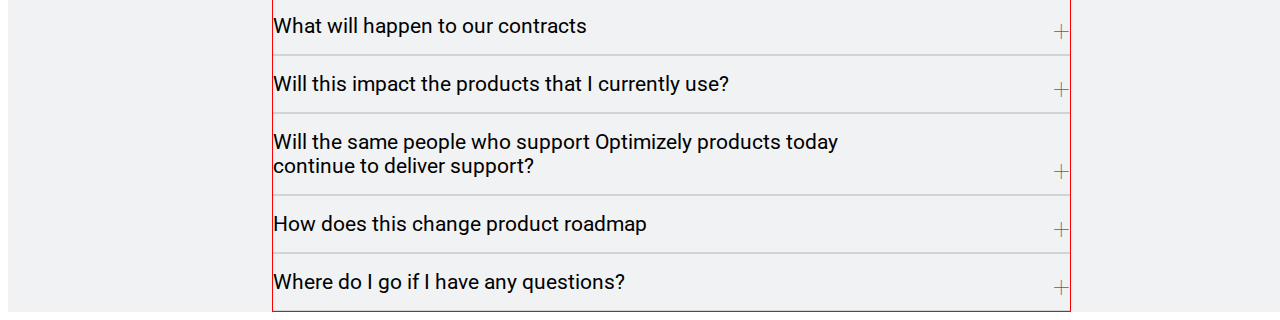
==== commit df22ac79: "finished faq" ====
--- a/episerver.html
+++ b/episerver.html
@@ -138,7 +138,7 @@
                     <p class="text-align font increase-gap" id="formp">Learn more about how Episerver and Optimizely
                      can help you achieve outsized outcomes in your digital experience.</p>
                      <div>
-                         <form  class="grid-box">
+                         <form  class="grid-box ">
                              <input type="text" placeholder="First Name">
                              <input type="text" placeholder="Last Name">
                              <input type="email" placeholder="Work  Email">
@@ -402,7 +402,106 @@
        </div>
     </div>
     <div id="faqsection">
+        <div id="faqbody">
+            <div>
+                    <h1 class="h2_head font">Frequently Asked Questions</h1>
+                <div class="collapsiblefaq font">
+                      What is happening?
+                </div>
+                <div class="content font pstyle">
+                    <p>
+                        In September 2020 Optimizely was acquired by Episerver, a leading Digital Experience Platform. After a year in which the digital experience space and customer expectations evolved at lightning speed we decided that we needed to combined the strength
+                         of Episerver and Optimizely to ensure we’re providing customers with the best-in-class digital experience platform.
+                    </p>
+                    <p>
+                        We’re excited to announce that this year 
+                        Episerver and Optimizely will be moving forward as a combined business under the name Optimizely.
+                    </p>
+                    <p>
+                        While we’re keeping the name Optimizely, we’ll be forming a new brand that is built on both companies’ roots. Over the coming months, you’ll start to see changes to our visual identity, for example a new logo, leading up to the full brand relaunch in September.
+                    </p>
+                </div>
+            </div>
+            <div>
+                <div class="collapsiblefaq font">
+                    When is the rebrand happening? 
+                </div>
+                <div class="content font pstyle">
+                   <p> In February 2021 we will be launching a rebranded Optimizely.
+                     We’ll be launching a new logo and a new vision and mission to move forward as a combined business with Episerver.</p>
+                </div>
+            </div>
+            <div>
+                <div class="collapsiblefaq font">
+                How does this affect me?
+                </div>
+                <div class="content font pstyle">
+                   <p> With Episerver and Optimizely combined as one business, we can accelerate our combined product roadmap
+                    and ensure we’re providing you with the best products and services to help you unlock your digital potential. </p>
+                </div>
+            </div>
+            <div>
+                <div class="collapsiblefaq font">
+                 What will happen to our contracts
+                </div>
+                <div class="content font pstyle">
+                   <p> Your contract will remain the same. The Legal entities of the business are not changing. You might see some
+                     façade changes on new contracts to reflect our new logo, but all contracts will remain the same in content. </p>
+                </div>
+            </div>
+            <div>
+                <div class="collapsiblefaq font">
+                Will this impact the products that I currently use? 
+                </div>
+                <div class="content font pstyle">
+                   <p> The name change will not impact the products that you currently use. However, as one combined business we will now have a single point of investment
+                     focus into our product roadmap, meaning we can expand the catalog of products that we offer our customers</p>
+                </div>
+            </div>
+            <div>
+                <div class="collapsiblefaq font">
+                Will the same people who support Optimizely products today <br/> continue to deliver support? 
+                </div>
+                <div class="content font pstyle">
+                   <p> Yes. We do not have any organizational changes planned and
+                     we are committed to maintaining business as usual for our customers throughout the rebrand process and beyond.  </p>
+                </div>
+            </div>
+            <div>
+                <div class="collapsiblefaq font">
+                How does this change product roadmap
+                </div>
+                <div class="content font pstyle">
+                   <p> With a single point of investment focus with a combined company we will be able to accelerate the roadmap of the great products that we offer. In the coming months you can expect to receive
+                     communications about our Product Roadmap strategy and if you have any questions please contact your TAM directly.</p>
+                </div>
+            </div>
+            <div>
+                <div class="collapsiblefaq font">
+                Where do I go if I have any questions?
+                </div>
+                <div class="content font pstyle">
+                   <p> Please check this FAQ page regularly for updates as we move forward with the brand relaunch
+                    . If you have specific questions that aren’t covered here please contact your Technical Account Manager directly.</p>
+                </div>
+            </div>
+        </div>
+    </div>
+    <script>
+       var coll = document.getElementsByClassName("collapsiblefaq");
+var i;
 
-    </div>
+for (i = 0; i < coll.length; i++) {
+  coll[i].addEventListener("click", function() {
+    this.classList.toggle("active");
+    var content = this.nextElementSibling;
+    if (content.style.maxHeight){
+      content.style.maxHeight = null;
+    } else {
+      content.style.maxHeight = content.scrollHeight + "px";
+    } 
+  });
+}
+        </script>
 </body>
 </html>--- a/episerver_style.css
+++ b/episerver_style.css
@@ -1,7 +1,7 @@
 #mainbody{
     width: 100%;
     margin: auto;
-    background: rgb(243, 243, 255);
+    background: rgba(240,242,243,255);
 }
 .font{
     font-family: 'Roboto', sans-serif;
@@ -12,6 +12,10 @@
 .align-center{
     width: 90%;
     margin: auto;
+}
+
+.text-align{
+    text-align: center;
 }
    
 .flexbox_ep{
@@ -131,3 +135,94 @@
 #bottomimg{
         margin-left:10%;;
 }
+#form-box{
+    width: 52%;
+    margin: auto;
+    margin-top: 10%;
+}
+#form-box>div>form input,select{
+    border: none;
+    border-bottom: 1px solid black;
+}
+#form-box>div>form>select{
+   color: gray;
+}
+
+.grid-box{
+    margin-top: 8%;
+    display: grid;
+    gap: 7%;
+    grid-template-columns: 46.2% 46.2%;
+    grid-template-rows: 45px 45px 45px;
+}
+
+#formp{
+    color: rgb(80, 80, 80);
+}
+#disclaimerp{
+    padding: 1%;
+    margin-top: 7%;
+    font-size: 65%;
+    background: rgb(240, 240, 240);
+    color: rgb(104, 104, 104);
+    padding-right: 5%;
+}
+.disclaimera{
+    color: black;
+}
+#disc_button{
+    margin-top: 5%;
+    width: 100%;
+    height: 50px;
+    background: black;
+    color: white;
+    font-size: 79%;
+    border-radius: 3px;
+    font-weight: bold;
+}
+#faqsection{
+    width: 105%;
+    background: rgba(240,242,243,255);
+}
+#faqbody{
+    width:60%;
+    margin: auto;
+    border: 1px solid red;
+}
+.collapsiblefaq {
+    color: black;
+    cursor: pointer;
+    width: 100%;
+    padding: 2% 0%;
+    border: none;
+    text-align: left;
+    outline: none;
+    font-size: 15px;
+    border-top: 1px solid lightgray;
+    border-bottom:1px solid lightgray ;
+    font-size: 130%;
+  
+  }
+  
+  
+  .collapsiblefaq:after {
+    content: '\002B';
+    color: rgba(20, 20, 20, 0.685);
+    float: right;
+    margin-left: 5px;
+    padding-bottom: 10px;
+    font-weight: lighter;
+    font-size: 30px;
+}
+
+  
+  .active:after {
+    content: "\2212";
+  }
+  
+  .content {
+    padding: 0 18px;
+    max-height: 0;
+    overflow: hidden;
+    transition: max-height 0.2s ease-out;
+  }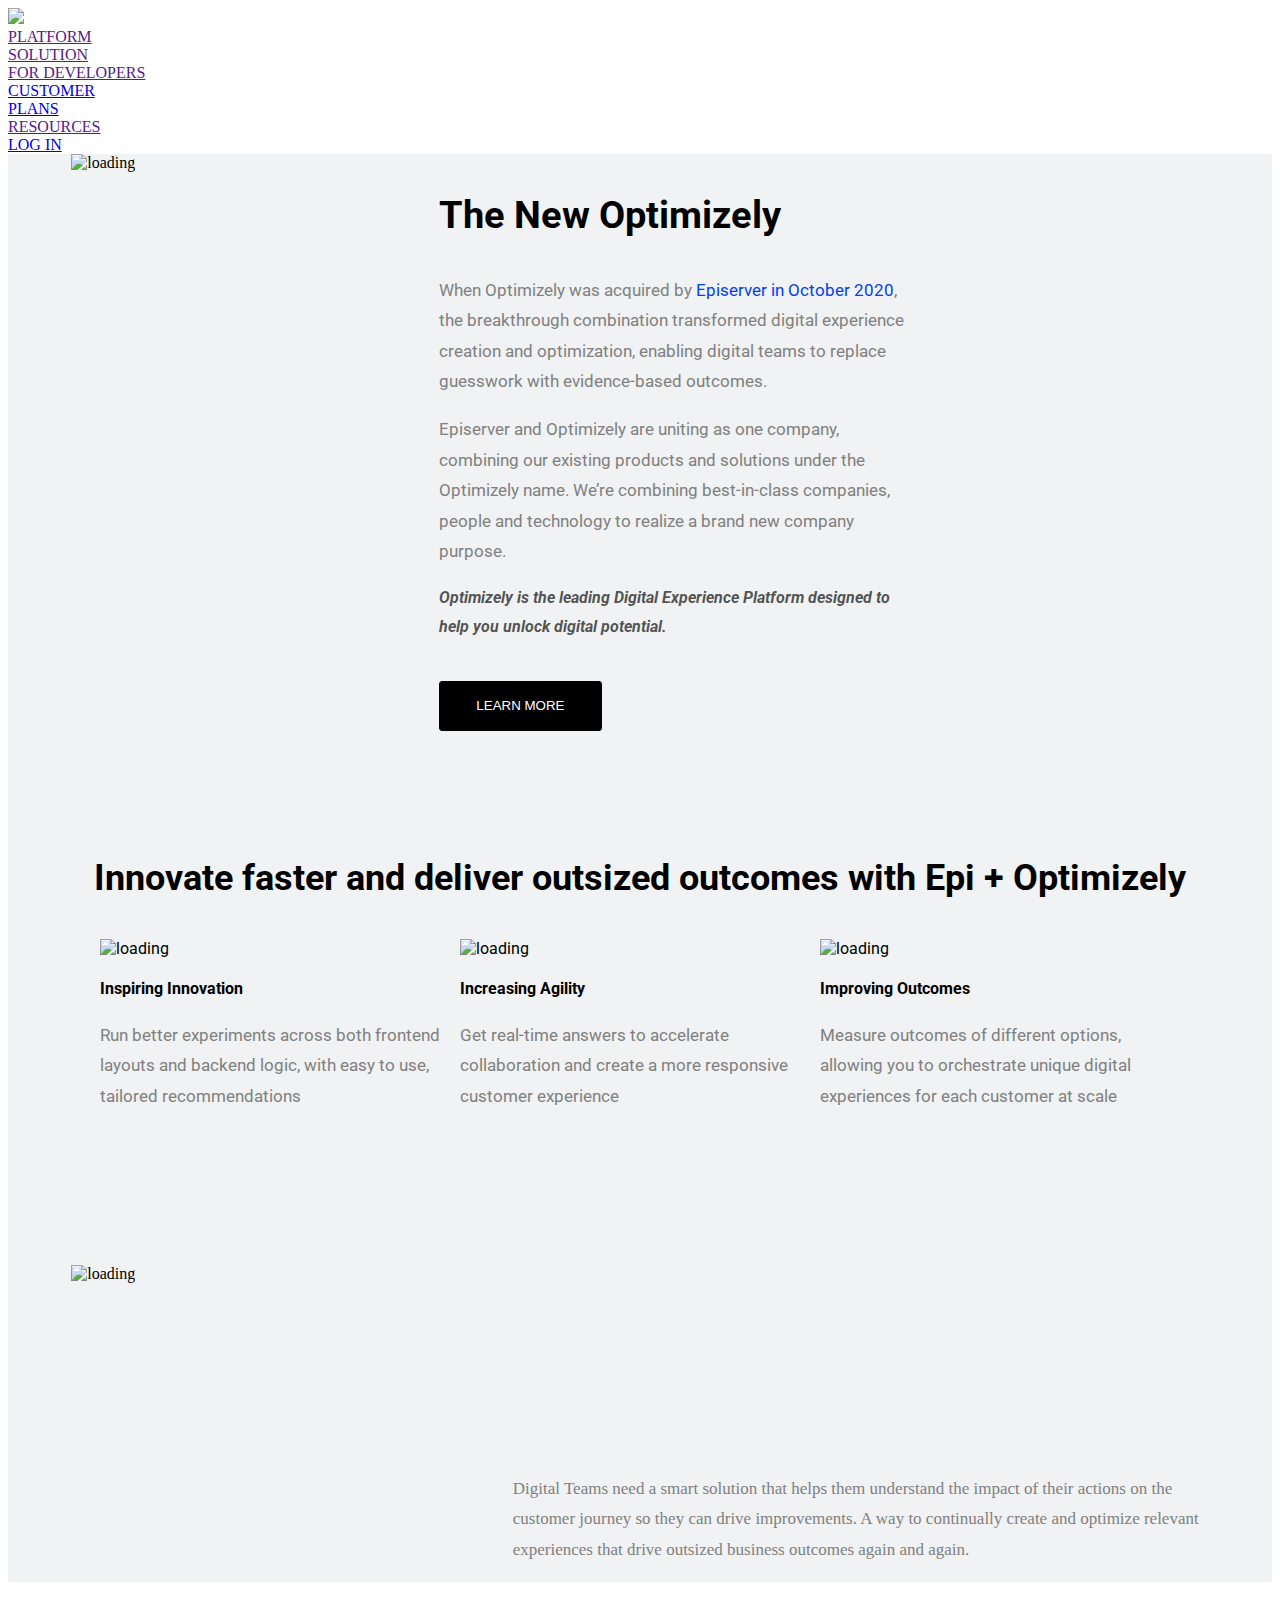
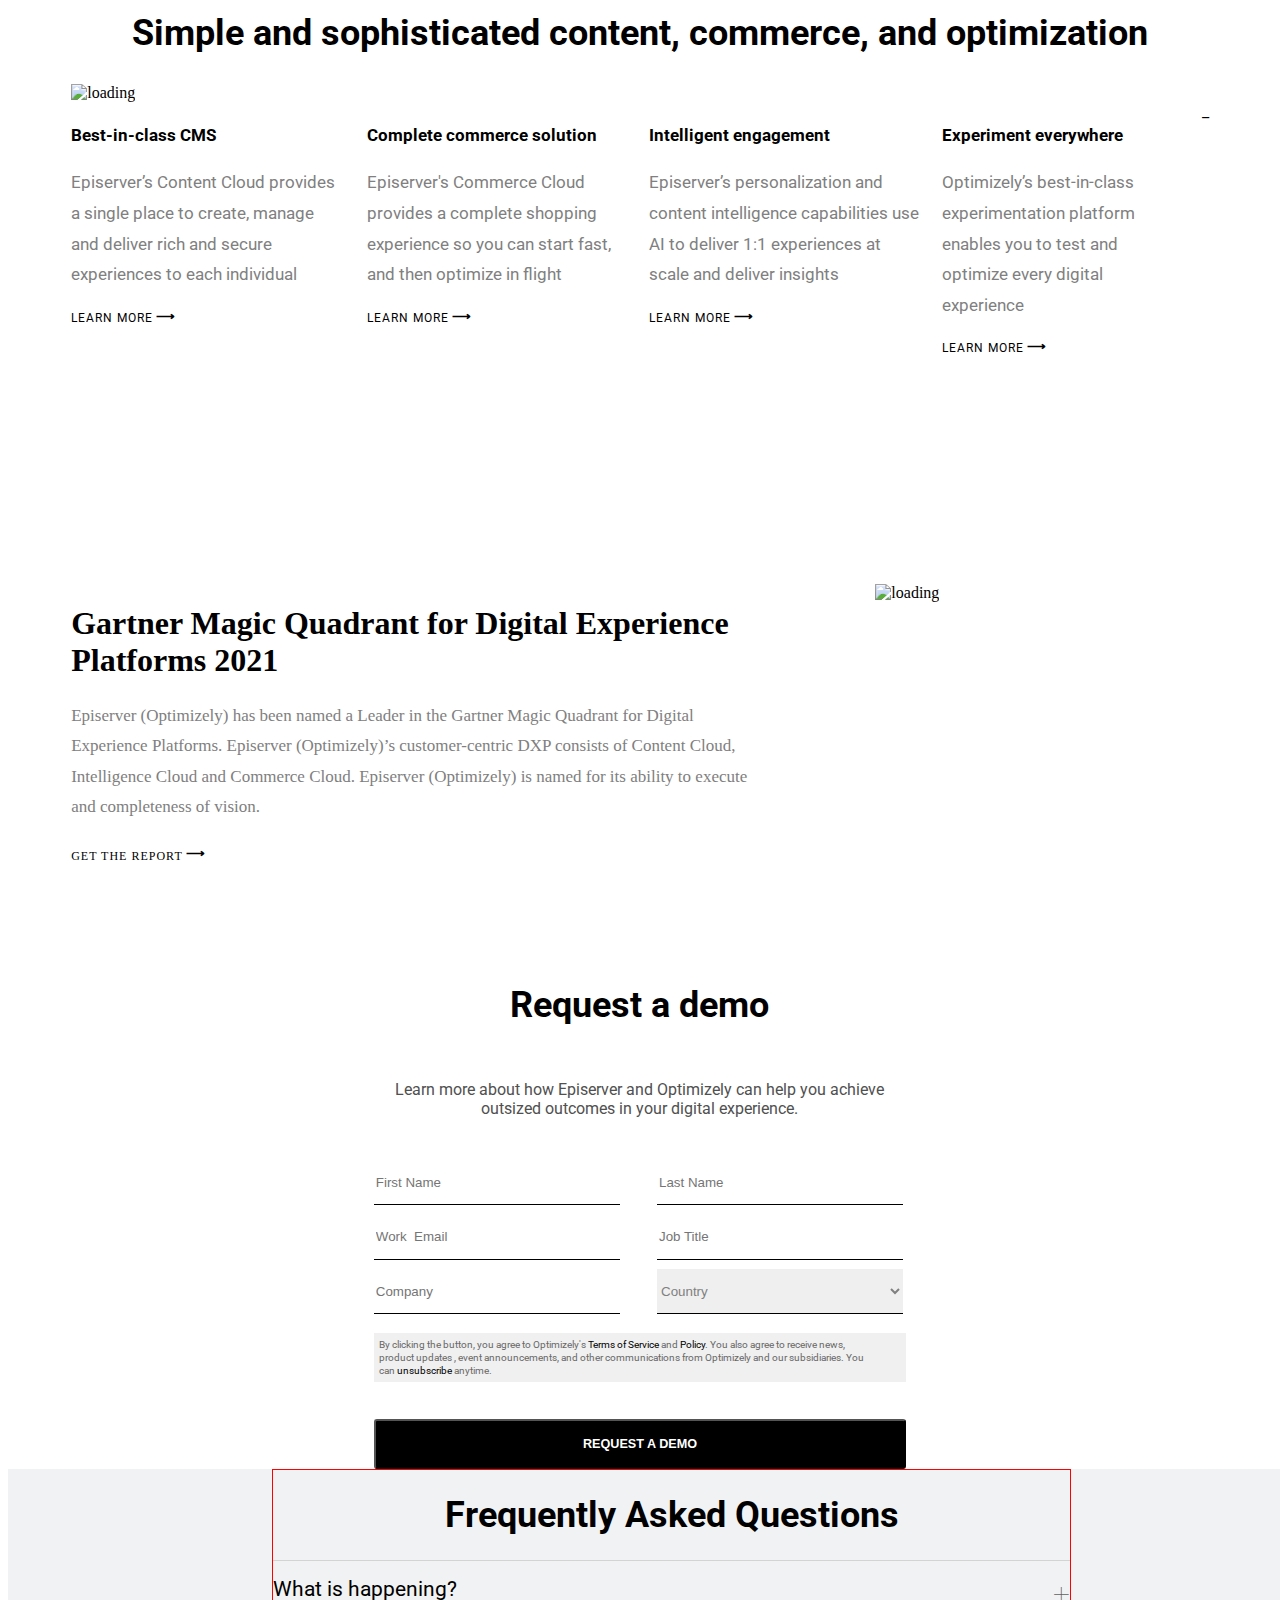
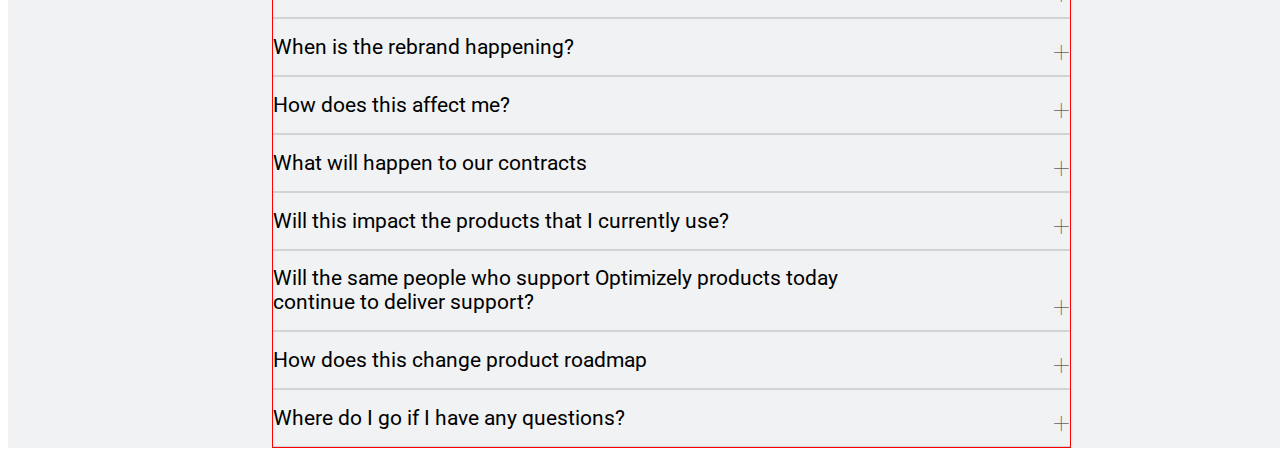
==== commit c054da24: "added navbar" ====
--- a/episerver.html
+++ b/episerver.html
@@ -9,10 +9,36 @@
 <link rel="stylesheet" href="episerver_style.css">
 </head>
 <body>
+    <div class="header">
+        <div class="eheader-logo emenu-bar">
+            <a href="index.html"><img src="img/optimizely_Logo.png"></a>
+        </div>
+        <div class="emenu-bar change-color efirst-menu echange-color">
+            <a href="">PLATFORM</a>
+        </div>
+        <div class="emenu-bar echange-color">
+            <a href="">SOLUTION</a>
+        </div>
+        <div class="emenu-bar echange-color">
+            <a href="">FOR DEVELOPERS</a>
+        </div>
+        <div class="emenu-bar echange-color">
+            <a href="/home/lokesh/Team-Indus/page_customers/customer.html">CUSTOMER</a>
+        </div>
+        <div class="emenu-bar echange-color">
+            <a href="file:///home/lokesh/Team-Indus/page_plan/plans.html">PLANS</a>
+        </div>
+        <div class="emenu-bar echange-color">
+            <a href="">RESOURCES</a>
+        </div>
+        <div class="emenu-bar elog-in echange-color">
+            <a href="/home/lokesh/Team-Indus/login_page.html">LOG IN</a>
+        </div>
+    </div>
     <div id="mainbody">
         <div id="top" class="flexbox_ep align-center">
             <div id="topimg">
-                <img src="https://images.ctfassets.net/zw48pl1isxmc/1jGEEMIE94ZEv9ue9mTBgh/8d69df434926b331fec46d7b1fb0753e/epi-opti-updated-hero.png" alt="">
+                <img src="https://images.ctfassets.net/zw48pl1isxmc/1jGEEMIE94ZEv9ue9mTBgh/8d69df434926b331fec46d7b1fb0753e/epi-opti-updated-hero.png" alt="loading">
             </div>
             <div class="font right_text" >
                     <h1>The New Optimizely</h1>
@@ -28,18 +54,18 @@
         <div id="top-mid-box" class="align-center increase-gap">
             <h2 class="h2_head font">Innovate faster and deliver outsized outcomes with Epi + Optimizely</h2>
             <div class="font flexbox_ep">
-                <div> <img class="img-top-mid" src="https://images.ctfassets.net/zw48pl1isxmc/1zBKmvhs2pLFYYh6oHwGKE/a29b6a57a757d5befb9bdc0ee0445412/epi-opt-icon-01.svg" alt="">
+                <div> <img class="img-top-mid" src="https://images.ctfassets.net/zw48pl1isxmc/1zBKmvhs2pLFYYh6oHwGKE/a29b6a57a757d5befb9bdc0ee0445412/epi-opt-icon-01.svg" alt="loading">
                      <h4>Inspiring Innovation</h4>
                      <p class="pstyle">Run better experiments across both frontend layouts and backend
                           logic, with easy to use, tailored recommendations</p>
                 </div>
                 <div>
-                    <img src="http://images.ctfassets.net/zw48pl1isxmc/3E2oai9q1dWJMWl7R01fP4/473fbbd6e27096d35d44a01fcec5b2e1/epi-opt-icon-02.svg" alt="">
+                    <img src="http://images.ctfassets.net/zw48pl1isxmc/3E2oai9q1dWJMWl7R01fP4/473fbbd6e27096d35d44a01fcec5b2e1/epi-opt-icon-02.svg" alt="loading">
                     <h4>Increasing Agility</h4>
                     <p class="pstyle">Get real-time answers to accelerate collaboration and create a more responsive customer experience</p>
                 </div>
                 <div>
-                    <img src="https://images.ctfassets.net/zw48pl1isxmc/tpaguhEmgafy0B2OpITNV/d8227053e3d9343648ff3999b109e4be/epi-opt-icon-03.svg" alt="">
+                    <img src="https://images.ctfassets.net/zw48pl1isxmc/tpaguhEmgafy0B2OpITNV/d8227053e3d9343648ff3999b109e4be/epi-opt-icon-03.svg" alt="loading">
                     <h4>Improving Outcomes</h4>
                     <p class="pstyle">Measure outcomes of different options,
                          allowing you to orchestrate unique digital experiences for each customer at scale</p>
@@ -48,7 +74,7 @@
         </div>
         <div id="top-lower-box" class="flexbox_ep align-center increase-gap">
             <div>
-                <img src="https://images.ctfassets.net/zw48pl1isxmc/3q9RFgThEWzm1rDHU8sC8b/9e004b03624e10c7988db5906491be9f/epi-opti-devices.png" alt="">
+                <img src="https://images.ctfassets.net/zw48pl1isxmc/3q9RFgThEWzm1rDHU8sC8b/9e004b03624e10c7988db5906491be9f/epi-opti-devices.png" alt="loading">
             </div>
             <div id="top-lower-text">
                 <p class="pstyle">
@@ -62,7 +88,7 @@
        <div>
            <h2 class="font h2_head">Simple and sophisticated content, commerce, and optimization</h2>
            <div>
-                <img src="https://images.ctfassets.net/zw48pl1isxmc/4aTZ7yz5nzpZnLYUjerTsm/1b0ad9d950b7c64d557383f4c521cb0a/epi-opti-dxp-2x.png" alt="">
+                <img src="https://images.ctfassets.net/zw48pl1isxmc/4aTZ7yz5nzpZnLYUjerTsm/1b0ad9d950b7c64d557383f4c521cb0a/epi-opti-dxp-2x.png" alt="loading">
            </div>
            <div class="flexbox_ep font">
                <div>
@@ -129,7 +155,7 @@
                </div>
            </div>
            <div id="bottomimg">
-               <img src="https://images.ctfassets.net/zw48pl1isxmc/1STKvMxQ0t5Y7T6gn5m9GR/3c25e25fdeecc9a8804c7e6b08175146/epi-opti-gartner.png" alt="">
+               <img src="https://images.ctfassets.net/zw48pl1isxmc/1STKvMxQ0t5Y7T6gn5m9GR/3c25e25fdeecc9a8804c7e6b08175146/epi-opti-gartner.png" alt="loading">
            </div>
        </div>
        <div class="align-center increase-gap">
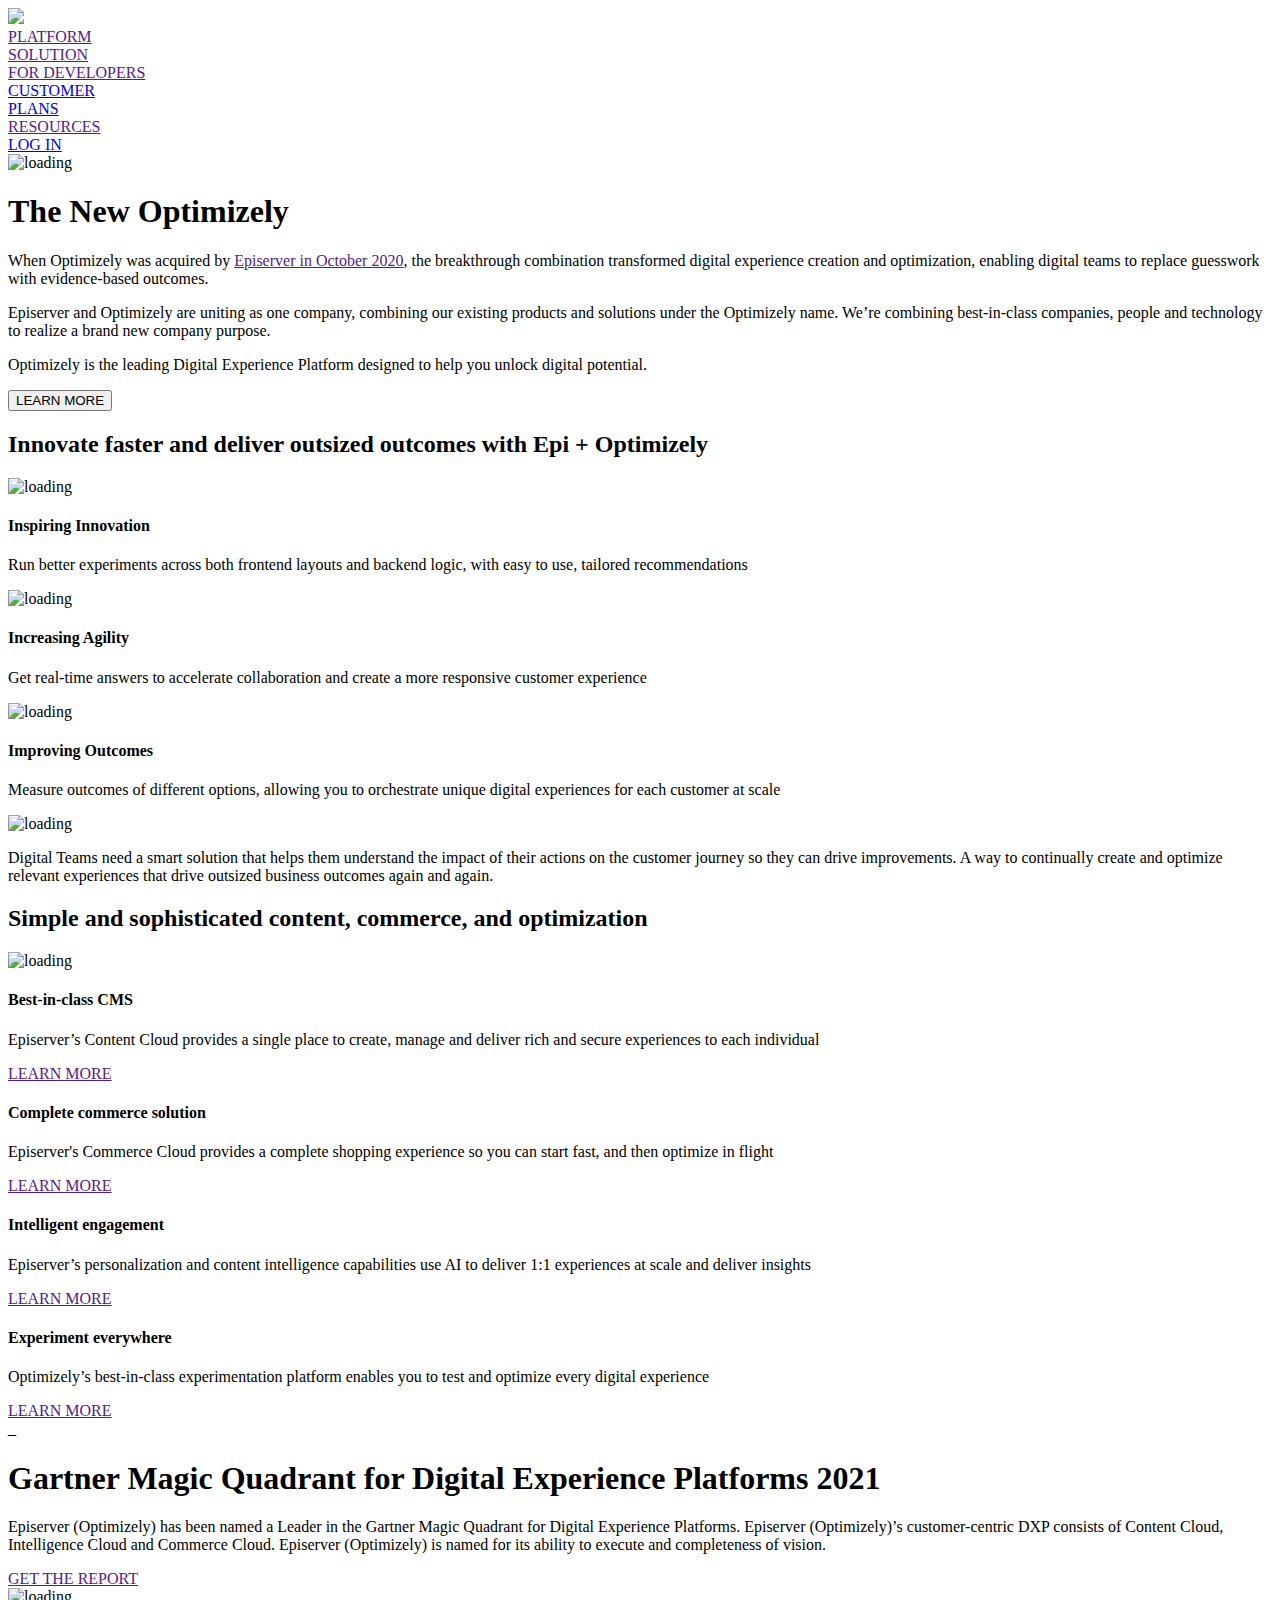
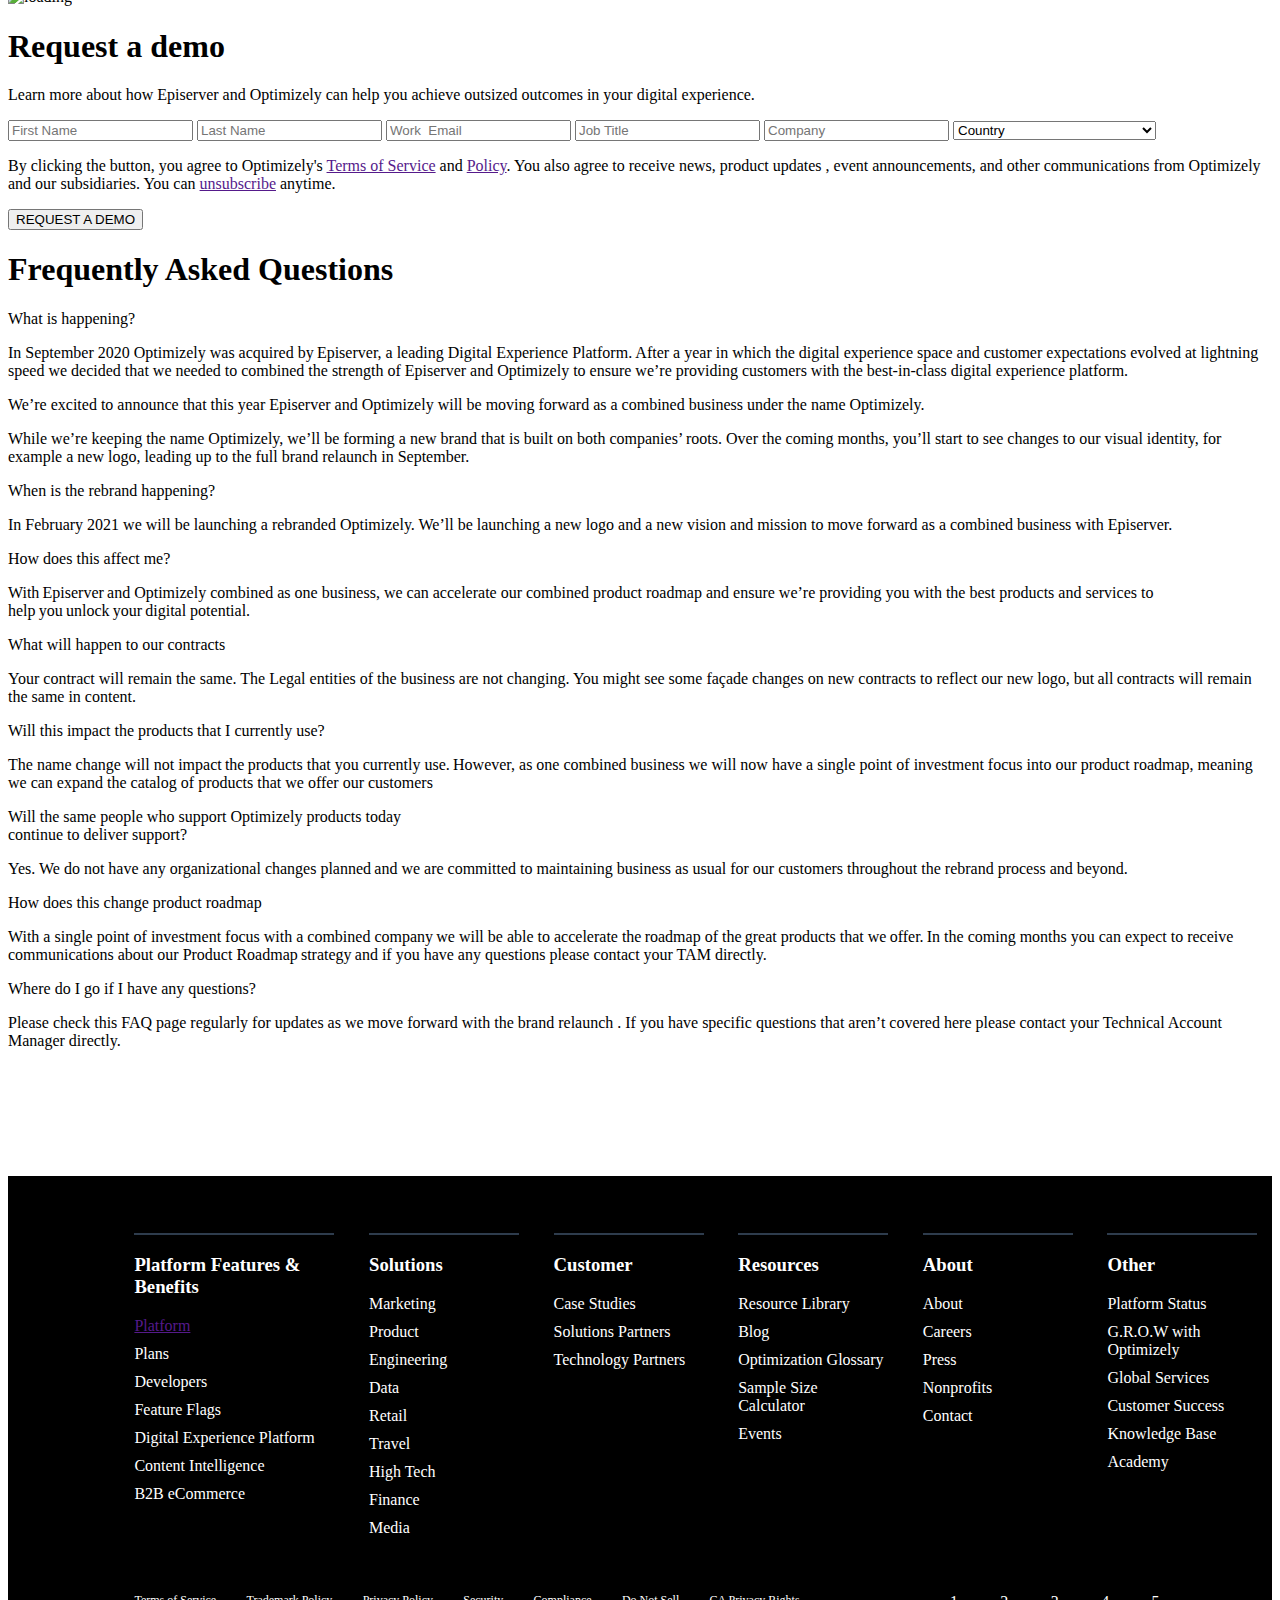
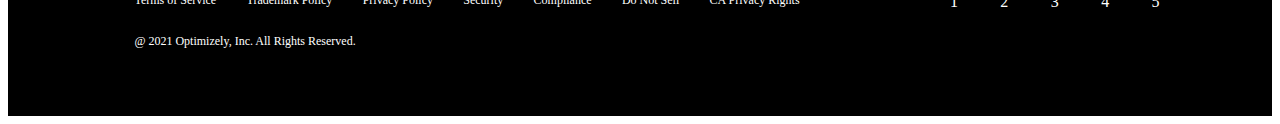
==== commit 41251579: "added footer and done with layout" ====
--- a/episerver.html
+++ b/episerver.html
@@ -513,7 +513,99 @@
             </div>
         </div>
     </div>
-    <script>
+    <div style="background-color: black; height: 540px; margin-top: 10%; padding-left: 10%; color: white;">
+        <!-- <div>
+            <p style="float: right; margin-right: 10px;">Language</a>
+        </div> -->
+        <div style="display: grid;grid-template-columns: auto auto auto auto auto auto; padding-top: 5%; grid-gap: 20px;">
+            <div  style="border-top: 2px solid #2e3c4d; width: 200px">
+                <h3 >Platform Features & Benefits</h3>
+                <div style="display: grid; grid-template-rows: auto auto auto auto auto auto auto; grid-gap: 10px;">
+                    <a href="">Platform</a>
+                <a>Plans</a>
+                <a>Developers</a>
+                <a>Feature Flags</a>
+                <a>Digital Experience Platform</a>
+                <a>Content Intelligence</a>
+                <a>B2B eCommerce</a>
+                </div>
+            </div>
+            <div  style="border-top: 2px solid #2e3c4d; width: 150px">
+                <h3>Solutions</h3>
+                <div style="display: grid; grid-template-rows: auto auto auto auto auto auto auto auto auto; grid-gap: 10px;">
+                    <a>Marketing</a>
+                <a>Product</a>
+                <a>Engineering</a>
+                <a>Data</a>
+                <a>Retail</a>
+                <a>Travel</a>
+                <a>High Tech</a>
+                <a>Finance</a>
+                <a>Media</a>
+                </div>
+            </div>
+            <div  style="border-top: 2px solid #2e3c4d; width: 150px">
+                <h3>Customer</h3>
+                <div style="display: grid; grid-template-rows: auto auto auto auto auto auto auto; grid-gap: 10px;">
+                    <a>Case Studies</a>
+                    <a>Solutions Partners</a>
+                    <a>Technology Partners</a>
+                </div>
+                
+            </div>
+            <div  style="border-top: 2px solid #2e3c4d; width: 150px">
+                <h3>Resources</h3>
+                <div style="display: grid; grid-template-rows: auto auto auto auto auto ; grid-gap: 10px;">
+                <a>Resource Library</a>
+                <a>Blog</a>
+                <a>Optimization Glossary</a>
+                <a>Sample Size Calculator</a>
+                <a>Events</a>
+                </div>
+            </div>
+            <div  style="border-top: 2px solid #2e3c4d; width: 150px">
+                <h3>About</h3>
+                <div style="display: grid; grid-template-rows: auto auto auto auto auto auto auto; grid-gap: 10px;">
+                <a>About</a>
+                <a>Careers</a>
+                <a>Press</a>
+                <a>Nonprofits</a>
+                <a>Contact</a>
+                </div>
+            </div>
+            <div  style="border-top: 2px solid #2e3c4d; width: 150px">
+                <h3>Other</h3>
+                <div style="display: grid; grid-template-rows: auto auto auto auto auto auto ; grid-gap: 10px;">
+                <a>Platform Status</a>
+                <a>G.R.O.W with Optimizely</a>
+                <a>Global Services</a>
+                <a>Customer Success</a>
+                <a>Knowledge Base</a>
+                <a>Academy</a>
+                </div>
+            </div>
+        </div>
+        <div style="display: grid; grid-template-columns: auto auto; margin-top: 5%;">
+            <div style="display:grid; grid-template-columns: auto auto auto auto auto auto auto; font-size: 12px;">
+                <div>Terms of Service</div>
+                <div>Trademark Policy</div>
+                <div>Privacy Policy</div>
+                <div>Security</div>
+                <div>Compliance</div>
+                <div>Do Not Sell</div>
+                <div>CA Privacy Rights</div>
+            </div>
+            <div style="display: grid; grid-template-columns: auto auto auto auto auto; margin-left: 120px; padding-right: 70px;">
+                <div>1</div>
+                <div>2</div>
+                <div>3</div>
+                <div>4</div>
+                <div>5</div>
+            </div>
+        </div>
+        <div style="margin-top: 2%;font-size: 12px;"><p>@ 2021 Optimizely, Inc. All Rights Reserved.</a></div>
+    </div>
+<script>
        var coll = document.getElementsByClassName("collapsiblefaq");
 var i;
 
